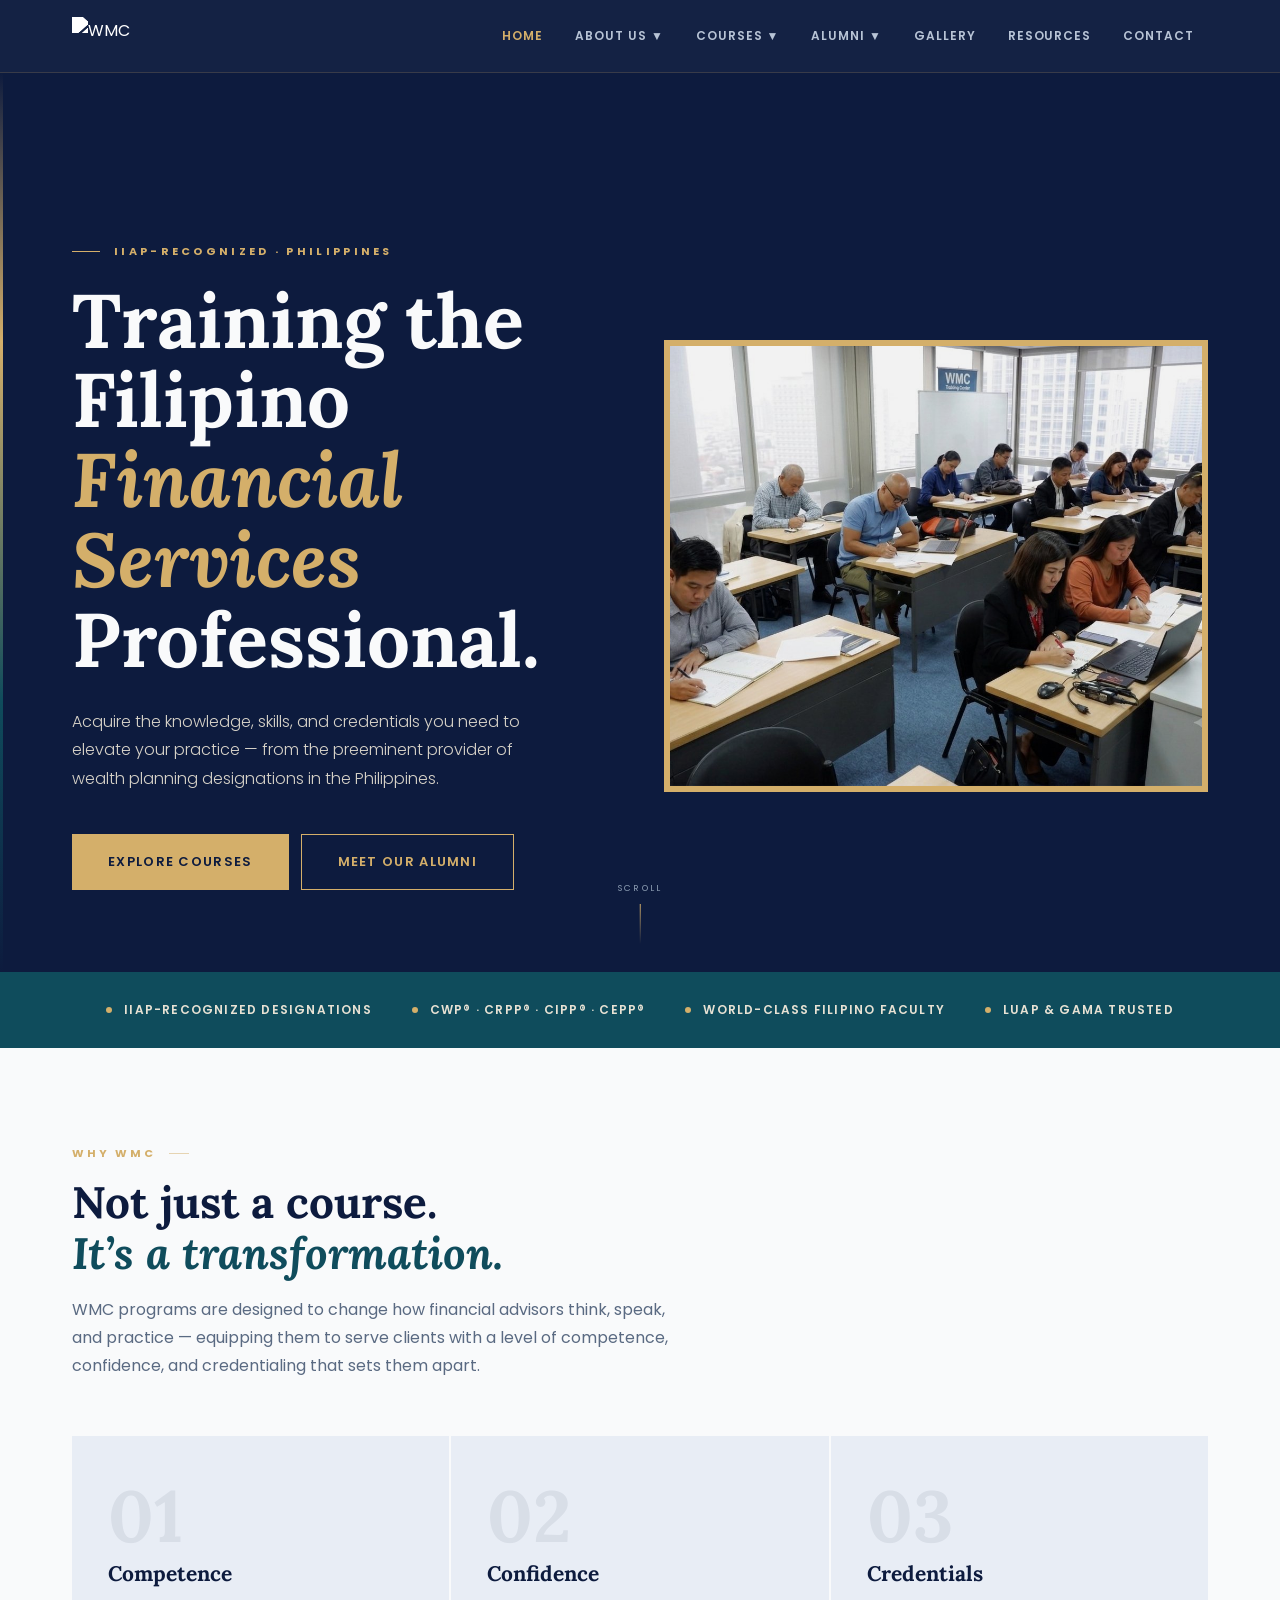
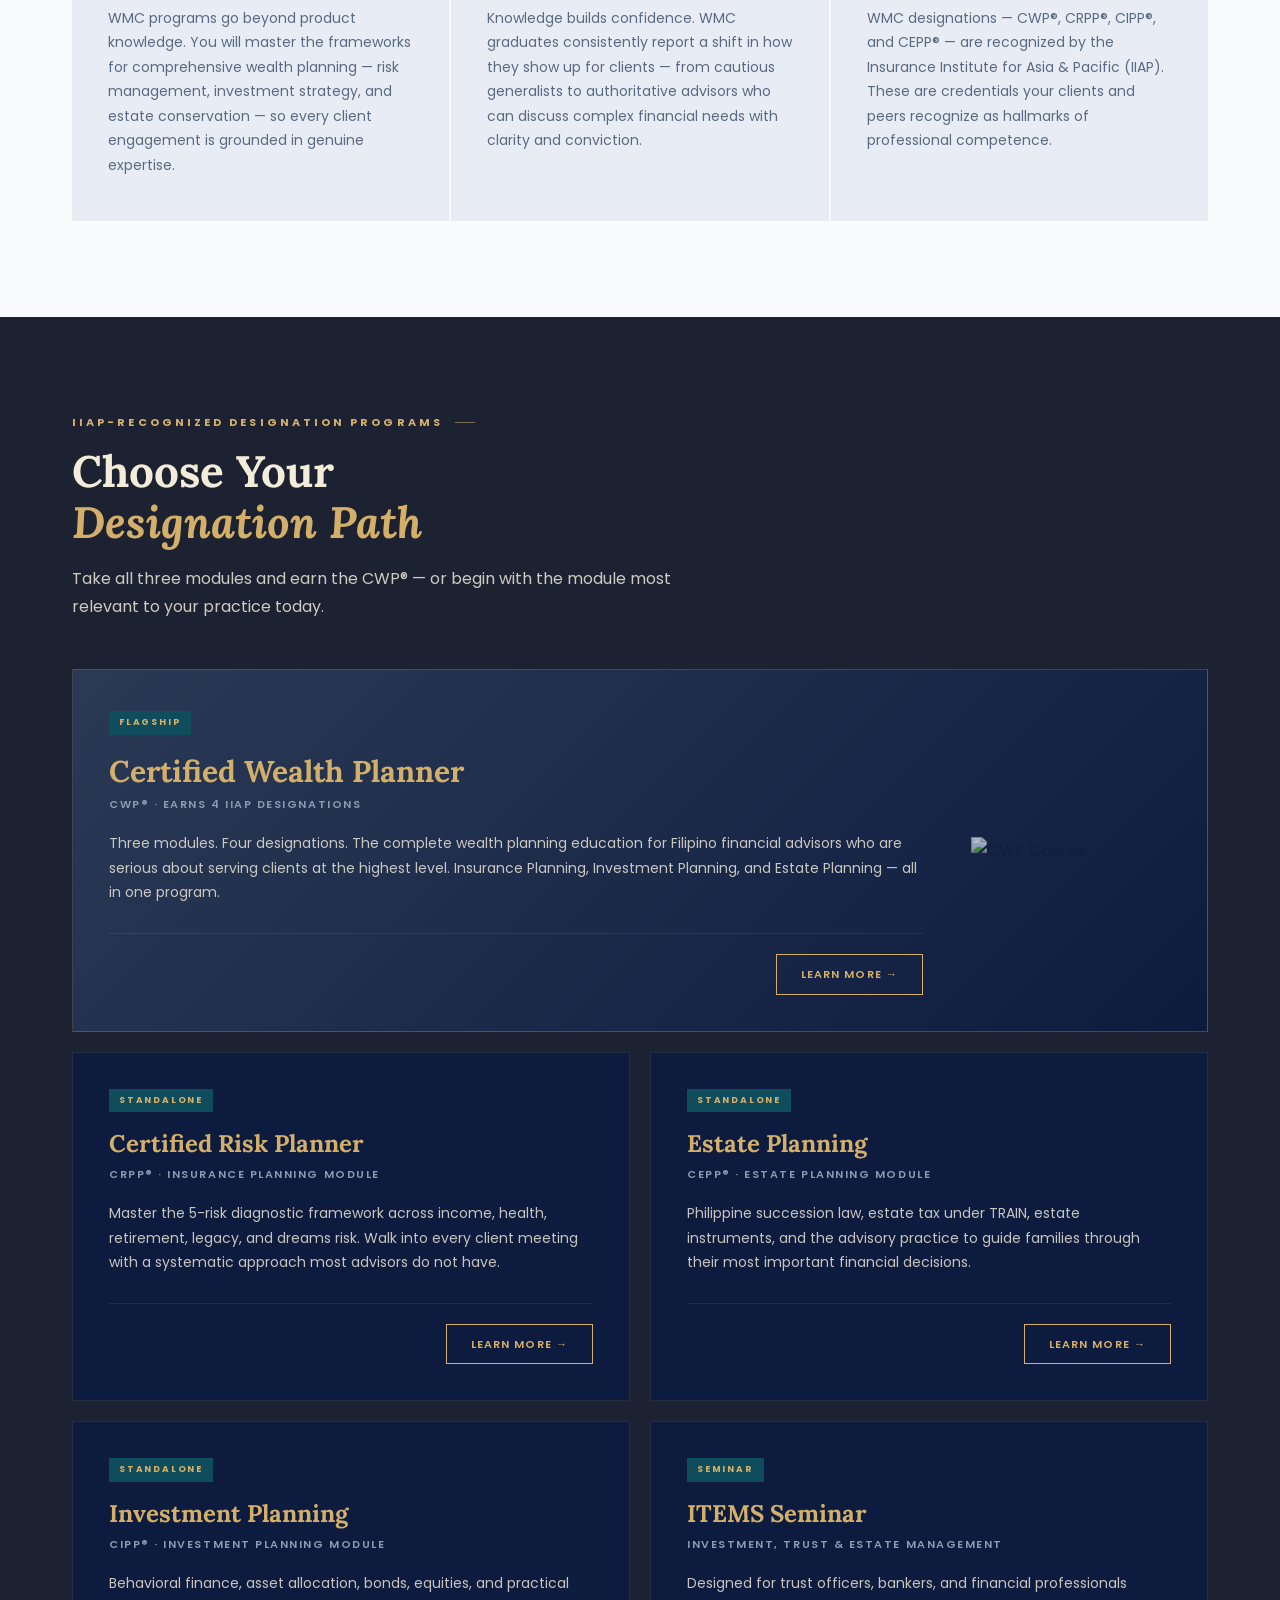
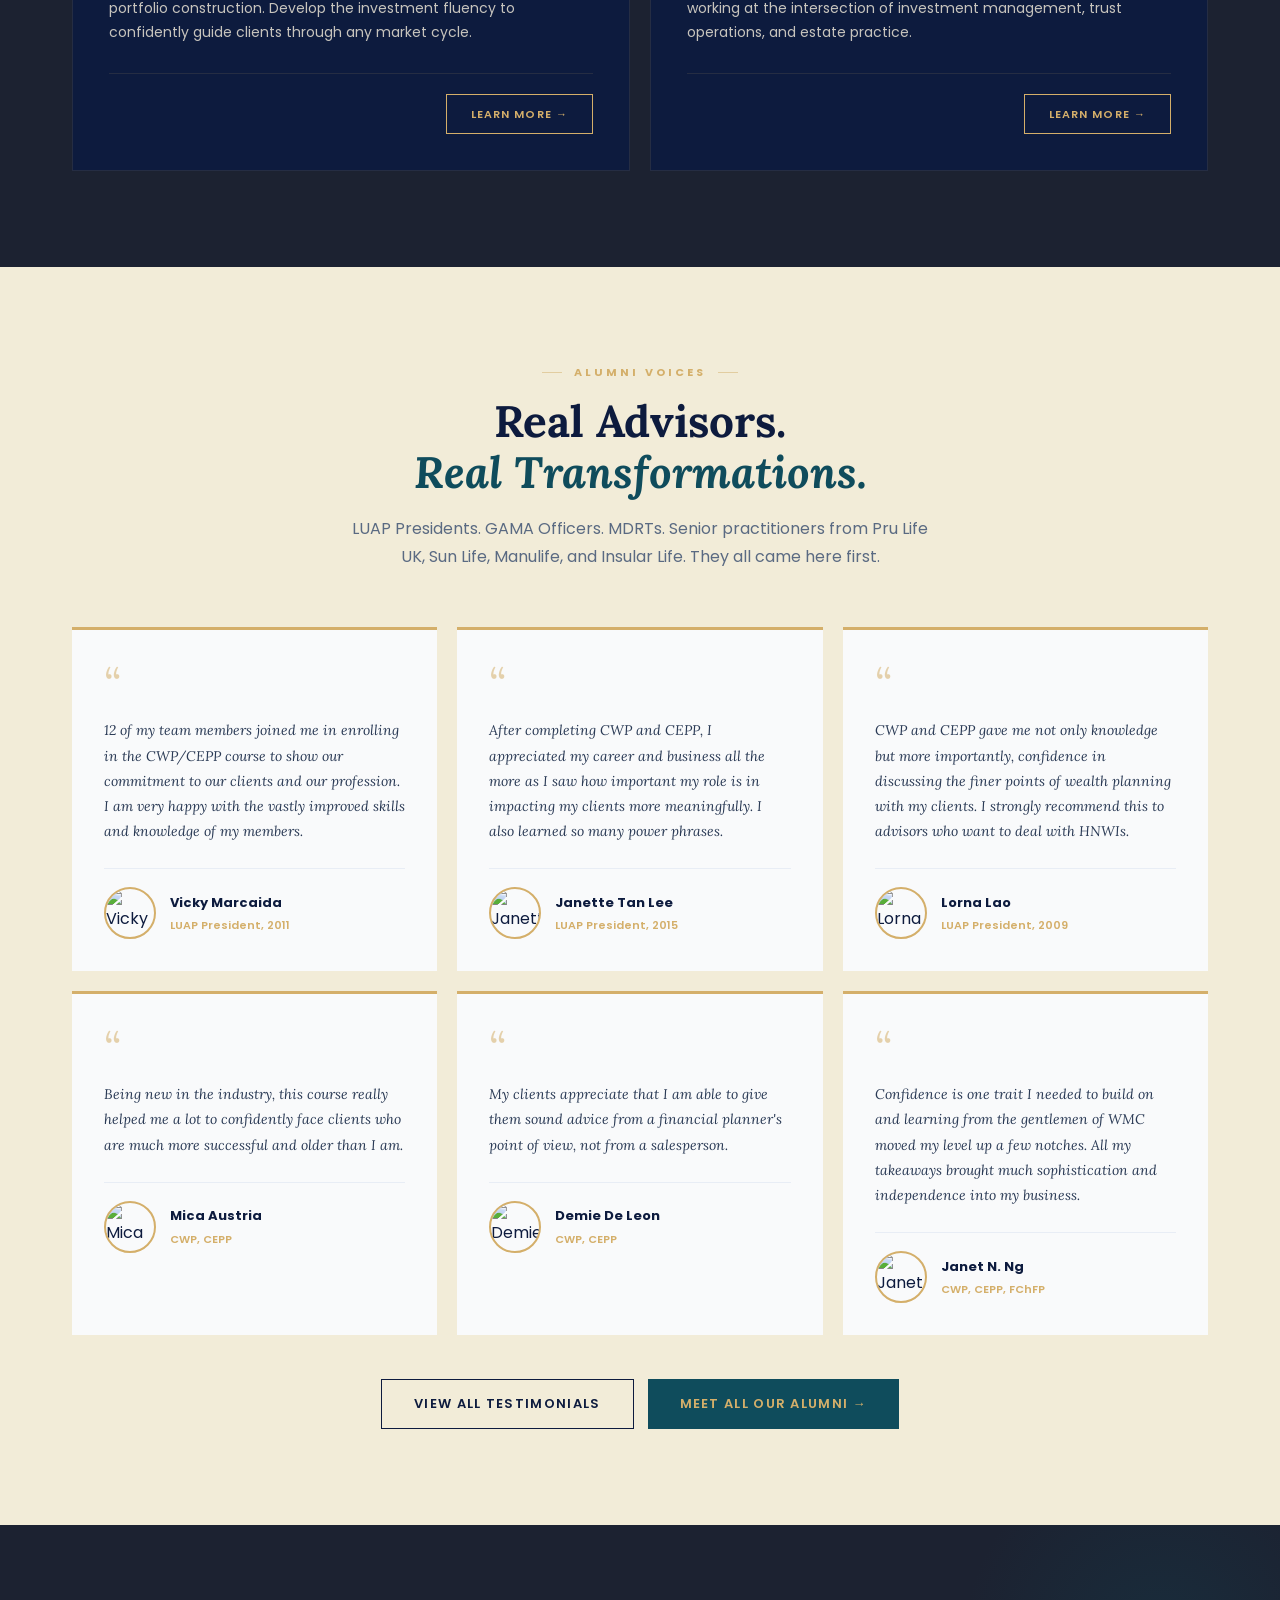
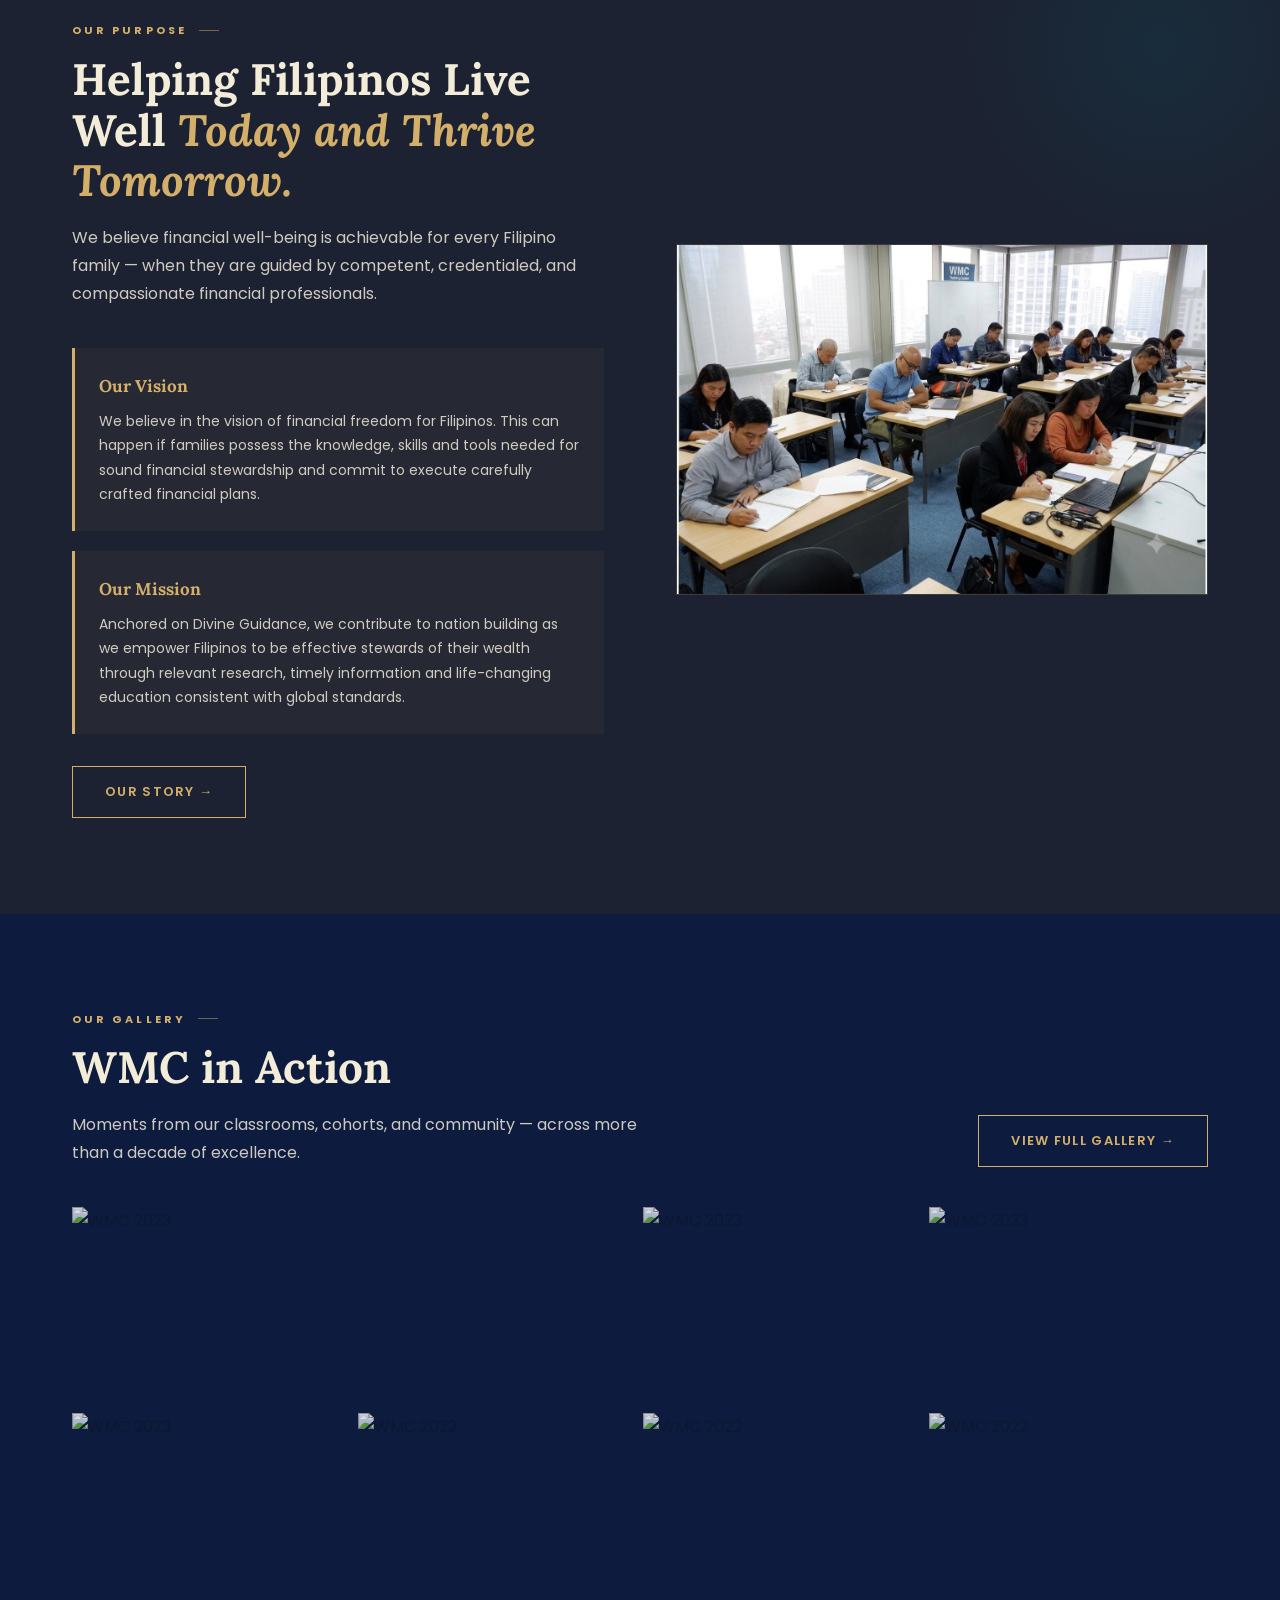
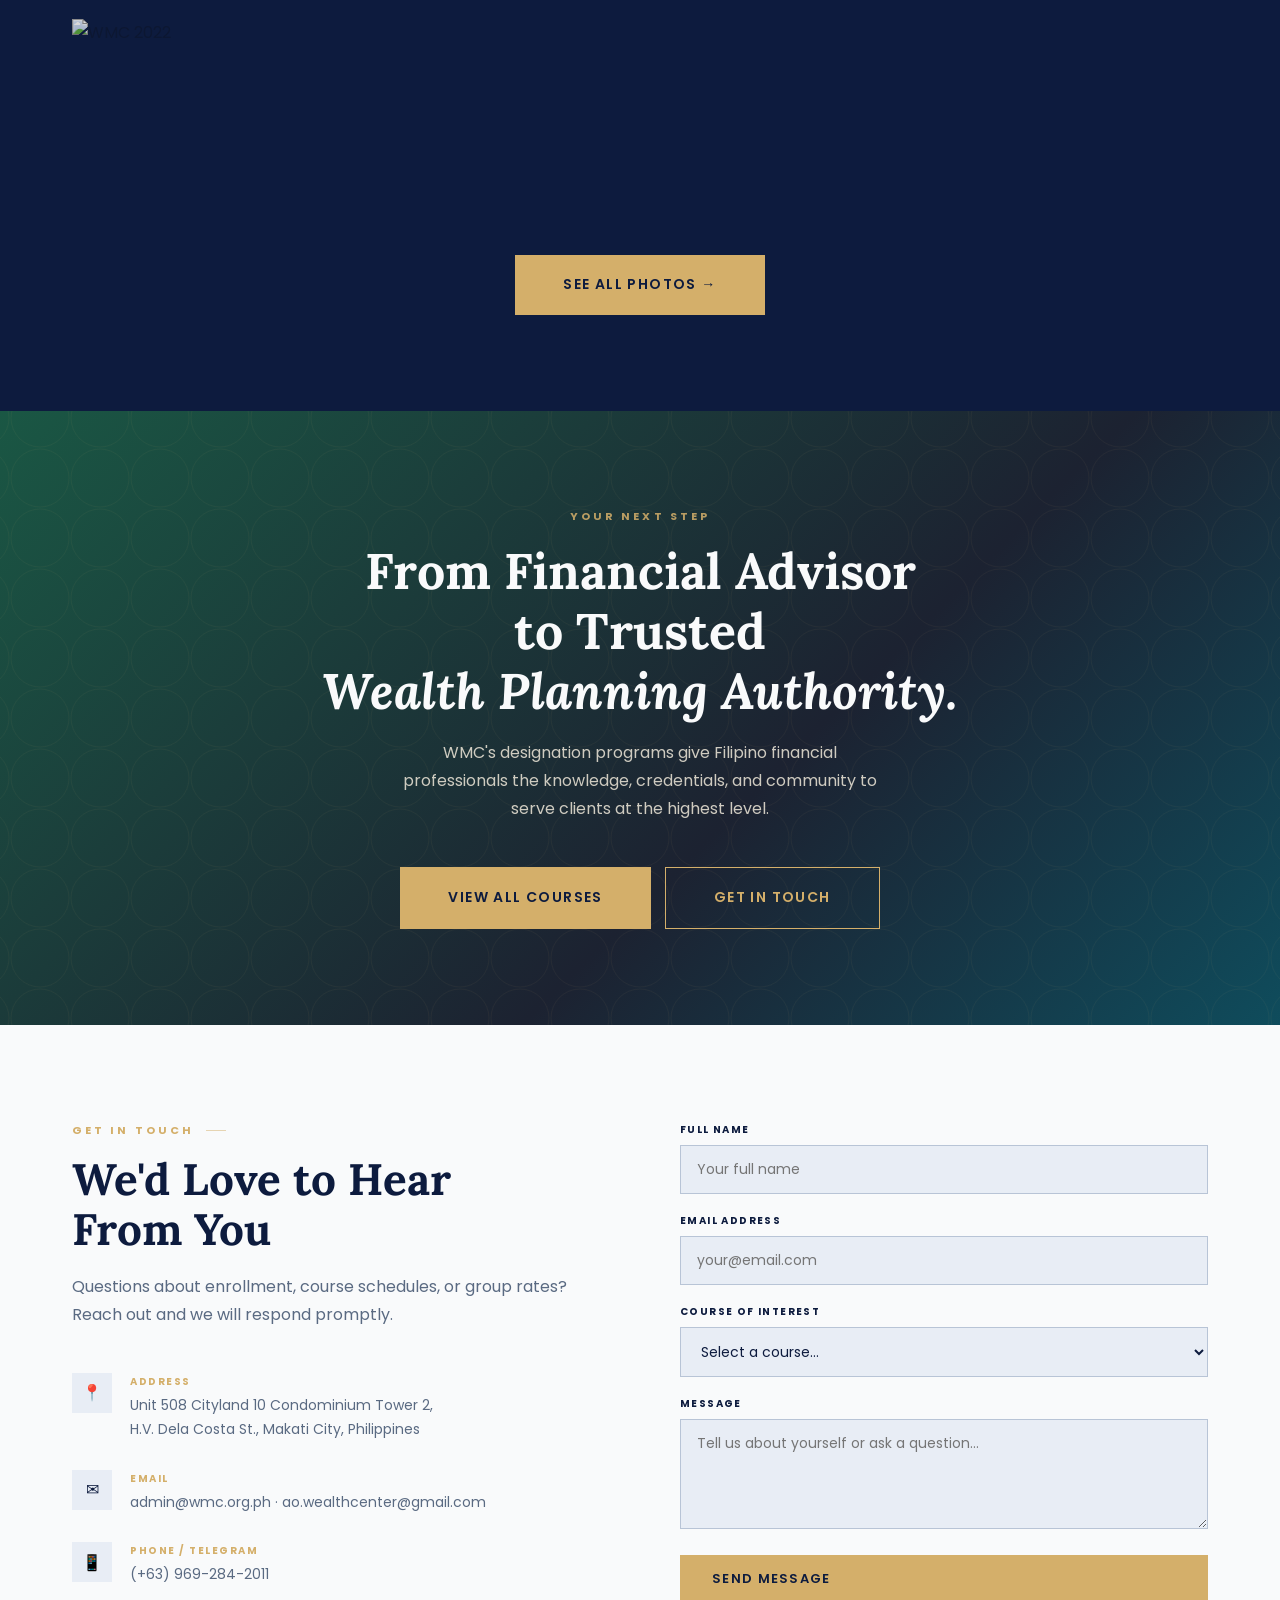
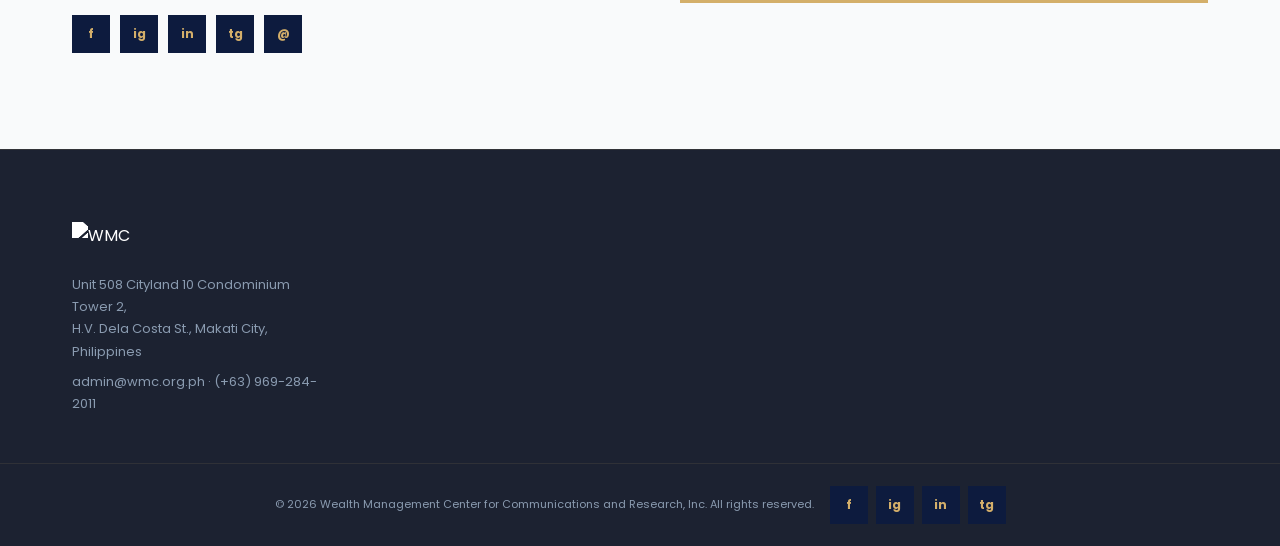
==== index.html @ 45b266d3 "Initial WMC website" ====
<!DOCTYPE html>
<html lang="en">
<head>
  <meta charset="UTF-8">
  <meta name="viewport" content="width=device-width, initial-scale=1.0">
  <meta name="description" content="Wealth Management Center — The Philippines' preeminent provider of training and designation courses for Filipino financial services professionals. IIAP-recognized CWP, CRPP, CEPP, CIPP.">
  <title>Home &middot; Wealth Management Center</title>
  <link rel="stylesheet" href="css/style.css">
</head>
<body>

<nav class="nav" id="nav">
  <div class="nav__inner">
    <a href="index.html" class="nav__logo">
      <img src="https://wmc.org.ph/wp-content/uploads/2022/10/WMC_logohorizontal_blue-1-194x75.png" alt="WMC" style="filter:brightness(0) invert(1);">
    </a>
    <ul class="nav__menu" id="nav-menu">
      <li class="nav__item"><a href="index.html" class="nav__link active">Home</a></li>
      <li class="nav__item"><a href="about.html" class="nav__link">About Us &#9660;</a>
        <div class="nav__dropdown">
          <a href="about.html">About WMC</a>
          <a href="founder.html">Message from the Founder</a>
          <a href="board.html">Board of Directors</a>
          <a href="partner.html">Our Industry Partner</a>
        </div>
      </li>
      <li class="nav__item"><a href="courses.html" class="nav__link">Courses &#9660;</a>
        <div class="nav__dropdown">
          <a href="cwp.html">Certified Wealth Planner (CWP)</a>
          <a href="cepp.html">Estate Planning (CEPP)</a>
          <a href="items.html">ITEMS Seminar</a>
        </div>
      </li>
      <li class="nav__item"><a href="alumni.html" class="nav__link">Alumni &#9660;</a>
        <div class="nav__dropdown">
          <a href="alumni.html">Alumni Testimonials</a>
          <a href="alumni-list.html">Alumni List</a>
        </div>
      </li>
      <li class="nav__item"><a href="gallery.html" class="nav__link">Gallery</a></li>
      <li class="nav__item"><a href="resources.html" class="nav__link">Resources</a></li>
      <li class="nav__item"><a href="contact.html" class="nav__link">Contact</a></li>
    </ul>
    <button class="nav__toggle" id="nav-toggle"><span></span><span></span><span></span></button>
  </div>
</nav>

<div class="page-content">

<!-- ══ HERO ══ -->
<section style="background:var(--navy); min-height:100vh; display:flex; flex-direction:column; justify-content:center; position:relative; overflow:hidden; padding-top:72px;">

  <!-- Left accent line -->
  <div class="hero__accent-line"></div>

  <!-- Main content row -->
  <div class="container" style="position:relative; z-index:2; width:100%;">
    <div style="display:grid; grid-template-columns:1fr 1fr; gap:48px; align-items:center; padding:64px 0 48px;">

      <!-- LEFT: Text -->
      <div>
        <div class="hero__eyebrow" style="margin-bottom:20px;">IIAP-Recognized &middot; Philippines</div>

        <h1 style="font-family:var(--font-display); font-size:clamp(48px,6vw,76px); font-weight:700; line-height:1.05; color:var(--white); margin-bottom:28px;">
          Training the Filipino<br>
          <em style="font-style:italic; color:var(--champagne);">Financial<br>Services</em><br>
          Professional.
        </h1>

        <p style="font-family:var(--font-body); font-size:16px; font-weight:300; color:var(--linen); max-width:460px; margin-bottom:40px; opacity:0.92; line-height:1.8;">
          Acquire the knowledge, skills, and credentials you need to elevate your practice &mdash; from the preeminent provider of wealth planning designations in the Philippines.
        </p>

        <div style="display:flex; gap:12px; flex-wrap:wrap;">
          <a href="courses.html" class="btn btn--primary" style="padding:16px 36px; font-size:13px; min-width:200px; justify-content:center;">Explore Courses</a>
          <a href="alumni.html" class="btn btn--outline" style="padding:16px 36px; font-size:13px; min-width:200px; justify-content:center;">Meet Our Alumni</a>
        </div>
      </div>

      <!-- RIGHT: Photo in gold frame -->
      <div style="position:relative;">

        <!-- Photo in full gold frame -->
        <div style="border:6px solid var(--champagne); line-height:0; display:block;">
          <img
            src="[data-uri]"
            alt="WMC Training Center — Filipino financial advisors in session"
            style="width:100%; height:440px; object-fit:cover; object-position:center 28%; display:block; filter:brightness(0.95);">
        </div>

      </div>
    </div>
  </div>

  <!-- Scroll -->
  <div class="hero__scroll"><span>Scroll</span><div class="hero__scroll-line"></div></div>

</section>

<!-- ══ TRUST BAND ══ -->
<div class="trust-band">
  <div class="container">
    <div class="trust-band__inner">
      <div class="trust-item"><div class="trust-item__dot"></div><div class="trust-item__text">IIAP-Recognized Designations</div></div>
      <div class="trust-item"><div class="trust-item__dot"></div><div class="trust-item__text">CWP&reg; &middot; CRPP&reg; &middot; CIPP&reg; &middot; CEPP&reg;</div></div>
      <div class="trust-item"><div class="trust-item__dot"></div><div class="trust-item__text">World-Class Filipino Faculty</div></div>
      <div class="trust-item"><div class="trust-item__dot"></div><div class="trust-item__text">LUAP &amp; GAMA Trusted</div></div>
    </div>
  </div>
</div>

<!-- ══ WHY WMC PILLARS ══ -->
<section class="pillars">
  <div class="container">
    <div style="max-width:680px; margin-bottom:8px;">
      <div class="section-eyebrow">Why WMC</div>
      <h2 class="section-title">Not just a course.<br><em style="font-style:italic; color:var(--deep-teal);">It&rsquo;s a transformation.</em></h2>
      <p class="section-sub">WMC programs are designed to change how financial advisors think, speak, and practice &mdash; equipping them to serve clients with a level of competence, confidence, and credentialing that sets them apart.</p>
    </div>
    <div class="pillars__grid">
      <div class="pillar fade-up">
        <div class="pillar__num">01</div>
        <h3 class="pillar__title">Competence</h3>
        <p class="pillar__text">WMC programs go beyond product knowledge. You will master the frameworks for comprehensive wealth planning &mdash; risk management, investment strategy, and estate conservation &mdash; so every client engagement is grounded in genuine expertise.</p>
      </div>
      <div class="pillar fade-up">
        <div class="pillar__num">02</div>
        <h3 class="pillar__title">Confidence</h3>
        <p class="pillar__text">Knowledge builds confidence. WMC graduates consistently report a shift in how they show up for clients &mdash; from cautious generalists to authoritative advisors who can discuss complex financial needs with clarity and conviction.</p>
      </div>
      <div class="pillar fade-up">
        <div class="pillar__num">03</div>
        <h3 class="pillar__title">Credentials</h3>
        <p class="pillar__text">WMC designations &mdash; CWP&reg;, CRPP&reg;, CIPP&reg;, and CEPP&reg; &mdash; are recognized by the Insurance Institute for Asia &amp; Pacific (IIAP). These are credentials your clients and peers recognize as hallmarks of professional competence.</p>
      </div>
    </div>
  </div>
</section>

<!-- ══ COURSES ══ -->
<section class="courses" id="courses">
  <div class="container">
    <div class="section-eyebrow">IIAP-Recognized Designation Programs</div>
    <h2 class="section-title section-title--ivory">Choose Your<br><em style="font-style:italic; color:var(--champagne);">Designation Path</em></h2>
    <p class="section-sub section-sub--light" style="margin-bottom:0;">Take all three modules and earn the CWP&reg; &mdash; or begin with the module most relevant to your practice today.</p>
    <div class="courses__grid">

      <!-- CWP FEATURED -->
      <div class="course-card course-card--featured fade-up">
        <div class="course-card__body">
          <div class="course-card__badge">Flagship</div>
          <h3 class="course-card__title">Certified Wealth Planner</h3>
          <p class="course-card__designation">CWP&reg; &middot; Earns 4 IIAP Designations</p>
          <p class="course-card__desc">Three modules. Four designations. The complete wealth planning education for Filipino financial advisors who are serious about serving clients at the highest level. Insurance Planning, Investment Planning, and Estate Planning &mdash; all in one program.</p>
          <div class="course-card__footer">
            <div></div>
            <a href="cwp.html" class="btn btn--outline btn--sm">Learn More &rarr;</a>
          </div>
        </div>
        <div class="course-card__image">
          <img src="https://i0.wp.com/wmc.org.ph/wp-content/uploads/2022/10/Brochure-covers-3.png?fit=2828%2C4000&ssl=1" alt="CWP Course">
        </div>
      </div>

      <!-- CRPP -->
      <div class="course-card fade-up">
        <div class="course-card__badge">Standalone</div>
        <h3 class="course-card__title">Certified Risk Planner</h3>
        <p class="course-card__designation">CRPP&reg; &middot; Insurance Planning Module</p>
        <p class="course-card__desc">Master the 5-risk diagnostic framework across income, health, retirement, legacy, and dreams risk. Walk into every client meeting with a systematic approach most advisors do not have.</p>
        <div class="course-card__footer">
          <div></div>
          <a href="crpp.html" class="btn btn--outline btn--sm">Learn More &rarr;</a>
        </div>
      </div>

      <!-- CEPP -->
      <div class="course-card fade-up">
        <div class="course-card__badge">Standalone</div>
        <h3 class="course-card__title">Estate Planning</h3>
        <p class="course-card__designation">CEPP&reg; &middot; Estate Planning Module</p>
        <p class="course-card__desc">Philippine succession law, estate tax under TRAIN, estate instruments, and the advisory practice to guide families through their most important financial decisions.</p>
        <div class="course-card__footer">
          <div></div>
          <a href="cepp.html" class="btn btn--outline btn--sm">Learn More &rarr;</a>
        </div>
      </div>

      <!-- CIPP -->
      <div class="course-card fade-up">
        <div class="course-card__badge">Standalone</div>
        <h3 class="course-card__title">Investment Planning</h3>
        <p class="course-card__designation">CIPP&reg; &middot; Investment Planning Module</p>
        <p class="course-card__desc">Behavioral finance, asset allocation, bonds, equities, and practical portfolio construction. Develop the investment fluency to confidently guide clients through any market cycle.</p>
        <div class="course-card__footer">
          <div></div>
          <a href="cipp.html" class="btn btn--outline btn--sm">Learn More &rarr;</a>
        </div>
      </div>

      <!-- ITEMS -->
      <div class="course-card fade-up">
        <div class="course-card__badge">Seminar</div>
        <h3 class="course-card__title">ITEMS Seminar</h3>
        <p class="course-card__designation">Investment, Trust &amp; Estate Management</p>
        <p class="course-card__desc">Designed for trust officers, bankers, and financial professionals working at the intersection of investment management, trust operations, and estate practice.</p>
        <div class="course-card__footer">
          <div></div>
          <a href="items.html" class="btn btn--outline btn--sm">Learn More &rarr;</a>
        </div>
      </div>

    </div>
  </div>
</section>

<!-- ══ TESTIMONIALS ══ -->
<section class="testimonials" id="testimonials">
  <div class="container">
    <div style="text-align:center; margin-bottom:56px;">
      <div class="section-eyebrow section-eyebrow--center">Alumni Voices</div>
      <h2 class="section-title" style="text-align:center;">Real Advisors.<br><em style="font-style:italic; color:var(--deep-teal);">Real Transformations.</em></h2>
      <p class="section-sub section-sub--center">LUAP Presidents. GAMA Officers. MDRTs. Senior practitioners from Pru Life UK, Sun Life, Manulife, and Insular Life. They all came here first.</p>
    </div>
    <div class="testimonials__grid" id="testimonials-grid">
      <div class="tcard fade-up"><div class="tcard__q">&ldquo;</div><p class="tcard__text">12 of my team members joined me in enrolling in the CWP/CEPP course to show our commitment to our clients and our profession. I am very happy with the vastly improved skills and knowledge of my members.</p><div class="tcard__author"><img src="https://i0.wp.com/wmc.org.ph/wp-content/uploads/2022/12/1516801088756.jpg?fit=300%2C300&ssl=1" alt="Vicky Marcaida" class="tcard__avatar"><div><div class="tcard__name">Vicky Marcaida</div><div class="tcard__role">LUAP President, 2011</div></div></div></div>
      <div class="tcard fade-up"><div class="tcard__q">&ldquo;</div><p class="tcard__text">After completing CWP and CEPP, I appreciated my career and business all the more as I saw how important my role is in impacting my clients more meaningfully. I also learned so many power phrases.</p><div class="tcard__author"><img src="https://i0.wp.com/wmc.org.ph/wp-content/uploads/2022/12/Janette-Tan-175.png?fit=175%2C175&ssl=1" alt="Janette Tan Lee" class="tcard__avatar"><div><div class="tcard__name">Janette Tan Lee</div><div class="tcard__role">LUAP President, 2015</div></div></div></div>
      <div class="tcard fade-up"><div class="tcard__q">&ldquo;</div><p class="tcard__text">CWP and CEPP gave me not only knowledge but more importantly, confidence in discussing the finer points of wealth planning with my clients. I strongly recommend this to advisors who want to deal with HNWIs.</p><div class="tcard__author"><img src="https://i0.wp.com/wmc.org.ph/wp-content/uploads/2022/12/1594033809381.jpg?fit=200%2C200&ssl=1" alt="Lorna Lao" class="tcard__avatar"><div><div class="tcard__name">Lorna Lao</div><div class="tcard__role">LUAP President, 2009</div></div></div></div>
      <div class="tcard fade-up"><div class="tcard__q">&ldquo;</div><p class="tcard__text">Being new in the industry, this course really helped me a lot to confidently face clients who are much more successful and older than I am.</p><div class="tcard__author"><img src="https://i0.wp.com/wmc.org.ph/wp-content/uploads/2022/11/viber_image_2022-11-18_10-04-18-8571.jpg?fit=261%2C261&ssl=1" alt="Mica Austria" class="tcard__avatar"><div><div class="tcard__name">Mica Austria</div><div class="tcard__role">CWP, CEPP</div></div></div></div>
      <div class="tcard fade-up"><div class="tcard__q">&ldquo;</div><p class="tcard__text">My clients appreciate that I am able to give them sound advice from a financial planner&apos;s point of view, not from a salesperson.</p><div class="tcard__author"><img src="https://i0.wp.com/wmc.org.ph/wp-content/uploads/2022/11/viber_image_2022-11-18_10-04-18-8572.jpg?fit=299%2C299&ssl=1" alt="Demie De Leon" class="tcard__avatar"><div><div class="tcard__name">Demie De Leon</div><div class="tcard__role">CWP, CEPP</div></div></div></div>
      <div class="tcard fade-up"><div class="tcard__q">&ldquo;</div><p class="tcard__text">Confidence is one trait I needed to build on and learning from the gentlemen of WMC moved my level up a few notches. All my takeaways brought much sophistication and independence into my business.</p><div class="tcard__author"><img src="https://i0.wp.com/wmc.org.ph/wp-content/uploads/2022/12/1638677001194.jpg?fit=291%2C291&ssl=1" alt="Janet N. Ng" class="tcard__avatar"><div><div class="tcard__name">Janet N. Ng</div><div class="tcard__role">CWP, CEPP, FChFP</div></div></div></div>
      <!-- Hidden extras -->
      <div class="tcard hidden"><div class="tcard__q">&ldquo;</div><p class="tcard__text">I now have more courage and competence in addressing the specific needs of my estate planning and business insurance clients. CWP can help us reach our goal of another CWP &mdash; a Completely Wealthy Philippines!</p><div class="tcard__author"><img src="https://i0.wp.com/wmc.org.ph/wp-content/uploads/2022/12/1521443850919.jpg?fit=500%2C500&ssl=1" alt="Emman Paras" class="tcard__avatar"><div><div class="tcard__name">Emman Paras</div><div class="tcard__role">LUAP President, 2016</div></div></div></div>
      <div class="tcard hidden"><div class="tcard__q">&ldquo;</div><p class="tcard__text">Attendance at CWP and CEPP enabled me to attract High Net Worth Clients to start estate planning programs for them. Continuing education is a value I have adhered to in my 35 years in the business.</p><div class="tcard__author"><img src="https://i0.wp.com/wmc.org.ph/wp-content/uploads/2022/12/1627620370801.jpg?fit=800%2C800&ssl=1" alt="Marilou Romero" class="tcard__avatar"><div><div class="tcard__name">Marilou Romero</div><div class="tcard__role">LUAP President, 1991 &middot; GAMA President, 2010</div></div></div></div>
      <div class="tcard hidden"><div class="tcard__q">&ldquo;</div><p class="tcard__text">I learned a lot from CWP modules. The facilitators are highly rated. They added more value to the products and the business itself.</p><div class="tcard__author"><img src="https://i0.wp.com/wmc.org.ph/wp-content/uploads/2022/12/1575087313421.jpg?fit=200%2C200&ssl=1" alt="Jojo Geronimo" class="tcard__avatar"><div><div class="tcard__name">Jojo Geronimo</div><div class="tcard__role">GAMA President, 2016</div></div></div></div>
      <div class="tcard hidden"><div class="tcard__q">&ldquo;</div><p class="tcard__text">I felt that the CWP course is the best training and skills development out there for us financial advisors. With providing my clients with the best possible solutions as my top priority, I knew I needed to further enhance my knowledge.</p><div class="tcard__author"><img src="https://i0.wp.com/wmc.org.ph/wp-content/uploads/2022/12/Willison-Yu-1-e1598399892387-500x500-1.jpg?fit=500%2C500&ssl=1" alt="Willison Yu" class="tcard__avatar"><div><div class="tcard__name">Willison Yu</div><div class="tcard__role">CWP, CEPP &middot; Pru Life UK</div></div></div></div>
      <div class="tcard hidden"><div class="tcard__q">&ldquo;</div><p class="tcard__text">Taking the CWP course is a commitment to professionalism &mdash; acquiring knowledge from the industry&apos;s top practitioners and developing confidence and competence in my financial advisory profession.</p><div class="tcard__author"><img src="https://i0.wp.com/wmc.org.ph/wp-content/uploads/2022/12/photo_6129835650963323182_y.jpg?fit=1280%2C1280&ssl=1" alt="Rachelle Silva" class="tcard__avatar"><div><div class="tcard__name">Rachelle Silva</div><div class="tcard__role">CWP, CEPP &middot; Sun Life</div></div></div></div>
      <div class="tcard hidden"><div class="tcard__q">&ldquo;</div><p class="tcard__text">Taking up CWP equipped me to make more meaningful conversations and relationships with my clients. I am so glad I took this early on in this profession.</p><div class="tcard__author"><img src="https://i0.wp.com/wmc.org.ph/wp-content/uploads/2022/11/Venn.jpg?fit=338%2C338&ssl=1" alt="Venn Cacal" class="tcard__avatar"><div><div class="tcard__name">Venn Cacal</div><div class="tcard__role">CWP, CEPP</div></div></div></div>
    </div>
    <div class="testimonials__more">
      <button id="show-more-testimonials" class="btn btn--ghost">View All Testimonials</button>
      <a href="alumni.html" class="btn btn--teal">Meet All Our Alumni &rarr;</a>
    </div>
  </div>
</section>

<!-- ══ MISSION ══ -->
<section class="mission">
  <div class="container">
    <div class="mission__grid">
      <div>
        <div class="section-eyebrow">Our Purpose</div>
        <h2 class="section-title section-title--ivory">Helping Filipinos Live Well <em style="font-style:italic; color:var(--champagne);">Today and Thrive Tomorrow.</em></h2>
        <p class="section-sub section-sub--light" style="margin-bottom:40px;">We believe financial well-being is achievable for every Filipino family &mdash; when they are guided by competent, credentialed, and compassionate financial professionals.</p>
        <div class="mission__card">
          <h4 class="mission__card-title">Our Vision</h4>
          <p class="mission__card-text">We believe in the vision of financial freedom for Filipinos. This can happen if families possess the knowledge, skills and tools needed for sound financial stewardship and commit to execute carefully crafted financial plans.</p>
        </div>
        <div class="mission__card">
          <h4 class="mission__card-title">Our Mission</h4>
          <p class="mission__card-text">Anchored on Divine Guidance, we contribute to nation building as we empower Filipinos to be effective stewards of their wealth through relevant research, timely information and life-changing education consistent with global standards.</p>
        </div>
        <div style="margin-top:32px;">
          <a href="about.html" class="btn btn--outline">Our Story &rarr;</a>
        </div>
      </div>
      <div class="mission__image-wrap">
        <img src="WMC5.png" alt="WMC Training Room" class="mission__image">
        <div class="mission__image-deco"></div>
      </div>
    </div>
  </div>
</section>


<!-- ══ GALLERY PREVIEW ══ -->
<section style="padding:96px 0; background:var(--navy);">
  <div class="container">
    <div style="display:flex; align-items:flex-end; justify-content:space-between; flex-wrap:wrap; gap:24px; margin-bottom:40px;">
      <div>
        <div class="section-eyebrow">Our Gallery</div>
        <h2 class="section-title section-title--ivory">WMC in Action</h2>
        <p class="section-sub section-sub--light">Moments from our classrooms, cohorts, and community &mdash; across more than a decade of excellence.</p>
      </div>
      <a href="gallery.html" class="btn btn--outline" style="flex-shrink:0;">View Full Gallery &rarr;</a>
    </div>
    <div class="gallery__grid" style="grid-auto-rows:200px;">
      
      <div class="gallery__item gallery__item--wide">
        <img src="https://lh3.googleusercontent.com/pw/AP1GczMopXIqR83J7vqE0drD59wMU_UC02nTCjAty1Hdq4aJ7GdNW-q3XXzkQ2FY-rZuHUws1RfK-YPLjKG-uS0BEIbvtbrgBcMzmhI-YjuE9Ol9GB_JrSs" alt="WMC 2023" loading="lazy">
      </div>
      <div class="gallery__item">
        <img src="https://lh3.googleusercontent.com/pw/AP1GczP75UT9xmuK7-L4NvNpflEv1ukTdEHLPMOMBfVOV67UNSTSHs1DwCzGIC1RE-Dsiznp6SK5Avg0nu2Q9FqVfKz_9_p1e8A-lMkOfdvVAMkFbu_pJks" alt="WMC 2023" loading="lazy">
      </div>
      <div class="gallery__item">
        <img src="https://lh3.googleusercontent.com/pw/AP1GczN-4p7wqf5seWvuYaWDltyjWlBXOJeAyIV8I52RYkqUJWWcuEW51kmoJZzSeD06mOiB_ov5sKjoFbMbzferaH93MJZqIhVdYe7xB_mDHoS6W1O6ecA" alt="WMC 2023" loading="lazy">
      </div>
      <div class="gallery__item">
        <img src="https://lh3.googleusercontent.com/pw/AP1GczM_Qgv03Q62BZBUeWRw-EtO8a2uuQmUptJwV5BDRz96vfFJboMfBFmzVQElPucFOqxAkRAyjqFALlSpBkU86Dwm733hdoNkNr5N-UzsqMXmuJgLiOQ" alt="WMC 2023" loading="lazy">
      </div>
      <div class="gallery__item">
        <img src="https://lh3.googleusercontent.com/pw/AP1GczNzkBCjdWHqpVIzGZeANLTNLYAsATdnwfyb9vN8lY3MksuyG11lk_NxKRYL4Tl5V_IIDyDPcjapixTI4rfSz0XLD55QZCoqvcLPIKOSCCrugQfnhn0" alt="WMC 2022" loading="lazy">
      </div>
      <div class="gallery__item">
        <img src="https://lh3.googleusercontent.com/pw/AP1GczM3-0zRoIDGah9InKv64B8XKBm7iCldH2shgluCqI8V3QBfPaNxoXrL5vp7DGxF4ADThVRgDlsQLWTcn9xNDkzx5H4-CG93P5CBcrHfEap5apYgbeA" alt="WMC 2022" loading="lazy">
      </div>
      <div class="gallery__item">
        <img src="https://lh3.googleusercontent.com/pw/AP1GczMd18IOI48w5d6I6Q504n5c_uUkOum3g8qmJMwC4phf97FI3v0sf8JTp0-DK81JtUQcv4Xm_fxj2EkLZ-_-ZaWqUJ1StANhZ5CcgFQPPIjUj5AYuFs" alt="WMC 2022" loading="lazy">
      </div>
      <div class="gallery__item">
        <img src="https://lh3.googleusercontent.com/pw/AP1GczNhW1v6eJlij0sKeL4H7Ba4FZQ3F_riatvV6qOuTPvt8VAuxf6igLnqTRYft6zccH31lQKx2tfTfTJdVADEtMXu6D-RMyukZraa8ajrMIsUCWVGJVw" alt="WMC 2022" loading="lazy">
      </div>
    </div>
    <div style="text-align:center; margin-top:36px;">
      <a href="gallery.html" class="btn btn--primary btn--lg">See All Photos &rarr;</a>
    </div>
  </div>
</section>

<!-- ══ CTA BAND ══ -->
<section class="cta-band">
  <div class="container" style="position:relative;z-index:1;">
    <p class="cta-band__eyebrow">Your Next Step</p>
    <h2 class="cta-band__title">From Financial Advisor<br>to Trusted<br><em style="font-style:italic;">Wealth Planning Authority.</em></h2>
    <p class="cta-band__sub">WMC&apos;s designation programs give Filipino financial professionals the knowledge, credentials, and community to serve clients at the highest level.</p>
    <div class="cta-band__actions">
      <a href="courses.html" class="btn btn--primary btn--lg">View All Courses</a>
      <a href="contact.html" class="btn btn--outline btn--lg">Get in Touch</a>
    </div>
  </div>
</section>

<!-- ══ CONTACT ══ -->
<section class="contact">
  <div class="container">
    <div class="contact__grid">
      <div>
        <div class="section-eyebrow">Get in Touch</div>
        <h2 class="section-title">We&apos;d Love to Hear<br>From You</h2>
        <p class="section-sub" style="margin-bottom:44px;">Questions about enrollment, course schedules, or group rates? Reach out and we will respond promptly.</p>
        <div class="contact__detail"><div class="contact__icon">&#128205;</div><div class="contact__detail-text"><h4>Address</h4><p>Unit 508 Cityland 10 Condominium Tower 2,<br>H.V. Dela Costa St., Makati City, Philippines</p></div></div>
        <div class="contact__detail"><div class="contact__icon">&#9993;</div><div class="contact__detail-text"><h4>Email</h4><p>admin@wmc.org.ph &middot; ao.wealthcenter@gmail.com</p></div></div>
        <div class="contact__detail"><div class="contact__icon">&#128241;</div><div class="contact__detail-text"><h4>Phone / Telegram</h4><p>(+63) 969-284-2011</p></div></div>
        <div class="social-row">
          <a href="https://www.facebook.com/WealthCenterOrg" target="_blank" class="social-link">f</a>
          <a href="https://instagram.com/wealthcenterorg" target="_blank" class="social-link">ig</a>
          <a href="https://www.linkedin.com/company/wealthcenterorg/" target="_blank" class="social-link">in</a>
          <a href="http://t.me/wealthmanagementcenter" target="_blank" class="social-link">tg</a>
          <a href="mailto:admin@wmc.org.ph" class="social-link">@</a>
        </div>
      </div>
      <div>
        <form id="contact-form">
          <div class="form-group"><label>Full Name</label><input type="text" name="name" placeholder="Your full name" required></div>
          <div class="form-group"><label>Email Address</label><input type="email" name="email" placeholder="your@email.com" required></div>
          <div class="form-group"><label>Course of Interest</label>
            <select name="interest">
              <option value="">Select a course&hellip;</option>
              <option>Certified Wealth Planner (CWP)</option>
              <option>Certified Risk Planner (CRPP&reg;)</option>
              <option>Estate Planning (CEPP)</option>
              <option>Investment Planning (CIPP)</option>
              <option>ITEMS Seminar</option>
              <option>General Inquiry</option>
            </select>
          </div>
          <div class="form-group"><label>Message</label><textarea name="message" placeholder="Tell us about yourself or ask a question&hellip;"></textarea></div>
          <button type="submit" class="btn btn--primary" style="width:100%;">Send Message</button>
        </form>
      </div>
    </div>
  </div>
</section>

</div><!-- end page-content -->

<footer class="footer">
  <div class="footer__main"><div class="container">
    <div style="max-width:380px;">
      <img src="https://wmc.org.ph/wp-content/uploads/2022/10/WMC_logohorizontal_blue-1-194x75.png" alt="WMC" class="footer__logo" style="filter:brightness(0) invert(1);">
      <p class="footer__desc" style="margin-top:16px;">Unit 508 Cityland 10 Condominium Tower 2,<br>H.V. Dela Costa St., Makati City, Philippines</p>
      <p class="footer__desc" style="margin-top:8px;">admin@wmc.org.ph &middot; (+63) 969-284-2011</p>
    </div>
  </div></div>
  <div class="footer__bottom"><div class="container" style="display:flex;justify-content:space-between;align-items:center;flex-wrap:wrap;gap:16px;">
    <p class="footer__copy">&copy; 2026 Wealth Management Center for Communications and Research, Inc. All rights reserved.</p>
    <div class="footer__social">
      <a href="https://www.facebook.com/WealthCenterOrg" target="_blank" class="social-link">f</a>
      <a href="https://instagram.com/wealthcenterorg" target="_blank" class="social-link">ig</a>
      <a href="https://www.linkedin.com/company/wealthcenterorg/" target="_blank" class="social-link">in</a>
      <a href="http://t.me/wealthmanagementcenter" target="_blank" class="social-link">tg</a>
    </div>
  </div></div>
</footer>
<script src="js/main.js"></script>
</body>
</html>
---- css/style.css ----
/* ============================================================
   WMC BRAND SYSTEM v3 — CSS
   Filipino Millennial FA Edition
   Lora (display) + Poppins (body)
   Color palette: New Professional Accents + existing brand
   ============================================================ */

@import url('https://fonts.googleapis.com/css2?family=Lora:ital,wght@0,400;0,500;0,600;0,700;1,400;1,600;1,700&family=Poppins:wght@300;400;500;600;700&display=swap');

/* ── CSS Variables ── */
:root {
  /* Core Navy + Gold */
  --navy:        #0D1B3E;
  --blue:        #1A3A6E;
  --bright:      #1E4FA8;
  --gold:        #C6A84B;
  --champagne:   #D4AF6A;
  --silver:      #B8C4D6;
  --white:       #F9FAFB;
  --light:       #E8EDF5;
  --steel:       #5A6A82;
  --dark-tone:   #2A3A55;
  --mid-blue:    #4A76C4;

  /* Deep Neutrals */
  --midnight:    #1C2231;
  --charcoal:    #2A2A35;
  --ivory:       #F2ECD8;
  --linen:       #E8E2D4;
  --muted:       #8A9BB0;

  /* Prestige */
  --cognac:      #7A3B1E;
  --burgundy:    #5C1A2E;

  /* Professional Accents (new palette from screenshot) */
  --deep-teal:   #0F4C5C;
  --forest:      #1A5744;
  --denim:       #2E5A8A;
  --powder:      #C8D8EA;
  --sage:        #D6E8DC;
  --muted-rose:  #C4A0A8;

  /* Typography */
  --font-display: 'Lora', Georgia, serif;
  --font-body:    'Poppins', Arial, sans-serif;

  /* Layout */
  --container:   1200px;
  --radius:      4px;
  --ease:        cubic-bezier(0.25, 0.46, 0.45, 0.94);
}

/* ── Reset ── */
*, *::before, *::after { box-sizing: border-box; margin: 0; padding: 0; }
html { scroll-behavior: smooth; }
body { font-family: var(--font-body); background: var(--white); color: var(--navy); line-height: 1.7; overflow-x: hidden; }
img { max-width: 100%; height: auto; display: block; }
a { text-decoration: none; color: inherit; }
ul { list-style: none; }

.container { max-width: var(--container); margin: 0 auto; padding: 0 32px; }

/* ── NAV ── */
.nav {
  position: fixed; top: 0; left: 0; right: 0; z-index: 1000;
  background: rgba(13,27,62,0.97);
  backdrop-filter: blur(12px);
  border-bottom: 1px solid rgba(212,175,106,0.2);
  transition: all 0.3s var(--ease);
}
.nav.scrolled { box-shadow: 0 4px 32px rgba(0,0,0,0.35); }
.nav__inner { display: flex; align-items: center; justify-content: space-between; height: 72px; max-width: var(--container); margin: 0 auto; padding: 0 32px; }
.nav__logo img { height: 38px; width: auto; }
.nav__menu { display: flex; align-items: center; gap: 4px; }
.nav__item { position: relative; }
.nav__link { display: block; padding: 8px 14px; font-family: var(--font-body); font-size: 12px; font-weight: 600; letter-spacing: 0.08em; text-transform: uppercase; color: var(--silver); transition: color 0.2s; }
.nav__link:hover, .nav__link.active { color: var(--champagne); }
.nav__dropdown { display: none; position: absolute; top: 100%; left: 0; min-width: 240px; background: var(--navy); border: 1px solid rgba(212,175,106,0.15); border-top: 2px solid var(--champagne); box-shadow: 0 16px 48px rgba(0,0,0,0.4); padding: 8px 0; }
.nav__item:hover .nav__dropdown { display: block; }
.nav__dropdown a { display: block; padding: 10px 20px; font-size: 13px; color: var(--silver); transition: all 0.2s; }
.nav__dropdown a:hover { color: var(--champagne); background: rgba(212,175,106,0.08); padding-left: 28px; }
.nav__toggle { display: none; flex-direction: column; gap: 5px; cursor: pointer; padding: 4px; background: none; border: none; }
.nav__toggle span { display: block; width: 24px; height: 2px; background: var(--champagne); transition: all 0.3s; }
.page-content { padding-top: 72px; }

/* ── BUTTONS ── */
.btn { display: inline-flex; align-items: center; gap: 8px; padding: 14px 32px; font-family: var(--font-body); font-size: 13px; font-weight: 600; letter-spacing: 0.1em; text-transform: uppercase; cursor: pointer; transition: all 0.25s var(--ease); border: none; text-decoration: none; }
.btn--primary { background: var(--champagne); color: var(--navy); }
.btn--primary:hover { background: var(--gold); transform: translateY(-2px); box-shadow: 0 8px 24px rgba(212,175,106,0.4); }
.btn--outline { background: transparent; color: var(--champagne); border: 1px solid var(--champagne); }
.btn--outline:hover { background: var(--champagne); color: var(--navy); transform: translateY(-2px); }
.btn--ghost { background: transparent; color: var(--navy); border: 1px solid var(--navy); }
.btn--ghost:hover { background: var(--navy); color: var(--champagne); }
.btn--teal { background: var(--deep-teal); color: var(--champagne); }
.btn--teal:hover { background: #0a3540; transform: translateY(-2px); }
.btn--sm { padding: 10px 24px; font-size: 11px; }
.btn--lg { padding: 18px 48px; font-size: 14px; }

/* ── SECTION HEADERS ── */
.section-eyebrow { font-family: var(--font-body); font-size: 11px; font-weight: 700; letter-spacing: 0.28em; text-transform: uppercase; color: var(--champagne); margin-bottom: 14px; display: flex; align-items: center; gap: 12px; }
.section-eyebrow--center { justify-content: center; }
.section-eyebrow::before, .section-eyebrow::after { content: ''; flex: 0 0 20px; height: 1px; background: var(--champagne); opacity: 0.5; }
.section-eyebrow:not(.section-eyebrow--center)::before { display: none; }
.section-title { font-family: var(--font-display); font-size: clamp(26px, 4vw, 44px); font-weight: 700; color: var(--navy); line-height: 1.15; margin-bottom: 18px; }
.section-title--light { color: var(--white); }
.section-title--ivory { color: var(--ivory); }
.section-title--champagne { color: var(--champagne); }
.section-sub { font-family: var(--font-body); font-size: 16px; color: var(--steel); max-width: 600px; line-height: 1.75; }
.section-sub--center { margin: 0 auto; text-align: center; }
.section-sub--light { color: var(--linen); opacity: 0.88; }

/* ── HERO ── */
.hero { position: relative; min-height: 100vh; display: flex; align-items: center; background: var(--navy); overflow: hidden; }
.hero__bg { position: absolute; inset: 0; background-image: url('WMC5.png'); background-size: cover; background-position: center 30%; opacity: 0.28; }
.hero__gradient { position: absolute; inset: 0; background: linear-gradient(120deg, rgba(13,27,62,0.96) 0%, rgba(13,27,62,0.75) 55%, rgba(15,76,92,0.35) 100%); }
.hero__accent-line { position: absolute; top: 0; left: 0; width: 3px; height: 100%; background: linear-gradient(180deg, transparent 0%, var(--champagne) 30%, var(--deep-teal) 70%, transparent 100%); }
.hero__content { position: relative; z-index: 2; max-width: 720px; }
.hero__eyebrow { font-family: var(--font-body); font-size: 11px; font-weight: 700; letter-spacing: 0.3em; text-transform: uppercase; color: var(--champagne); margin-bottom: 20px; display: flex; align-items: center; gap: 14px; }
.hero__eyebrow::before { content: ''; display: inline-block; width: 28px; height: 1px; background: var(--champagne); }
.hero__headline { font-family: var(--font-display); font-size: clamp(38px, 5.5vw, 68px); font-weight: 700; line-height: 1.1; color: var(--white); margin-bottom: 12px; }
.hero__headline em { font-style: italic; color: var(--champagne); }
.hero__sub { font-family: var(--font-body); font-size: 17px; font-weight: 300; color: var(--linen); max-width: 520px; margin-bottom: 40px; opacity: 0.92; line-height: 1.75; }
.hero__ctas { display: flex; gap: 14px; flex-wrap: wrap; margin-bottom: 56px; }
.hero__trust { display: flex; align-items: center; gap: 20px; padding-top: 32px; border-top: 1px solid rgba(212,175,106,0.2); }
.hero__trust-badge { text-align: center; }
.hero__trust-badge .num { font-family: var(--font-display); font-size: 26px; font-weight: 700; color: var(--champagne); }
.hero__trust-badge .lbl { font-size: 10px; font-weight: 600; letter-spacing: 0.15em; text-transform: uppercase; color: var(--muted); }
.hero__trust-sep { width: 1px; height: 40px; background: rgba(212,175,106,0.25); }
.hero__scroll { position: absolute; bottom: 28px; left: 50%; transform: translateX(-50%); display: flex; flex-direction: column; align-items: center; gap: 8px; z-index: 2; }
.hero__scroll span { font-size: 9px; letter-spacing: 0.25em; text-transform: uppercase; color: var(--muted); font-family: var(--font-body); }
.hero__scroll-line { width: 1px; height: 40px; background: linear-gradient(180deg, var(--champagne), transparent); animation: pulse 2s ease-in-out infinite; }
@keyframes pulse { 0%,100%{opacity:0.3} 50%{opacity:1} }

/* ── TRUST BAND (replaces plain IIAP strip) ── */
.trust-band { padding: 28px 0; background: var(--deep-teal); }
.trust-band__inner { display: flex; align-items: center; justify-content: center; gap: 40px; flex-wrap: wrap; }
.trust-item { display: flex; align-items: center; gap: 12px; }
.trust-item__dot { width: 6px; height: 6px; border-radius: 50%; background: var(--champagne); flex-shrink: 0; }
.trust-item__text { font-family: var(--font-body); font-size: 12px; font-weight: 600; letter-spacing: 0.1em; text-transform: uppercase; color: var(--linen); }

/* ── VALUE PILLARS ── */
.pillars { padding: 96px 0; background: var(--white); }
.pillars__grid { display: grid; grid-template-columns: repeat(3,1fr); gap: 2px; margin-top: 56px; }
.pillar { padding: 44px 36px; background: var(--light); position: relative; overflow: hidden; transition: all 0.35s var(--ease); cursor: default; }
.pillar::before { content: ''; position: absolute; top: 0; left: 0; width: 100%; height: 3px; background: linear-gradient(90deg, var(--champagne), var(--deep-teal)); transform: scaleX(0); transform-origin: left; transition: transform 0.4s var(--ease); }
.pillar:hover::before { transform: scaleX(1); }
.pillar:hover { background: var(--navy); }
.pillar:hover .pillar__num { color: rgba(212,175,106,0.12); }
.pillar:hover .pillar__title { color: var(--champagne); }
.pillar:hover .pillar__text { color: var(--linen); }
.pillar__num { font-family: var(--font-display); font-size: 72px; font-weight: 700; color: rgba(13,27,62,0.07); line-height: 1; margin-bottom: 4px; transition: color 0.3s; }
.pillar__title { font-family: var(--font-display); font-size: 21px; font-weight: 700; color: var(--navy); margin-bottom: 14px; transition: color 0.3s; }
.pillar__text { font-family: var(--font-body); font-size: 14px; color: var(--steel); line-height: 1.75; transition: color 0.3s; }

/* ── COURSES SECTION ── */
.courses { padding: 96px 0; background: var(--midnight); }
.courses__grid { display: grid; grid-template-columns: repeat(2,1fr); gap: 20px; margin-top: 48px; }
.course-card { background: var(--navy); border: 1px solid rgba(212,175,106,0.12); padding: 36px; position: relative; overflow: hidden; transition: all 0.3s var(--ease); display: flex; flex-direction: column; }
.course-card::after { content: ''; position: absolute; bottom: 0; left: 0; width: 100%; height: 3px; background: linear-gradient(90deg, var(--champagne), var(--deep-teal)); transform: scaleX(0); transform-origin: left; transition: transform 0.4s var(--ease); }
.course-card:hover { transform: translateY(-4px); border-color: rgba(212,175,106,0.35); }
.course-card:hover::after { transform: scaleX(1); }
.course-card__badge { display: inline-block; background: var(--deep-teal); color: var(--champagne); font-family: var(--font-body); font-size: 9px; font-weight: 700; letter-spacing: 0.2em; text-transform: uppercase; padding: 4px 10px; margin-bottom: 18px; align-self: flex-start; }
.course-card__title { font-family: var(--font-display); font-size: 24px; font-weight: 700; color: var(--champagne); margin-bottom: 6px; line-height: 1.2; }
.course-card__designation { font-family: var(--font-body); font-size: 11px; font-weight: 600; letter-spacing: 0.14em; color: var(--muted); text-transform: uppercase; margin-bottom: 18px; }
.course-card__desc { font-family: var(--font-body); font-size: 14px; color: var(--linen); opacity: 0.85; line-height: 1.75; flex: 1; margin-bottom: 28px; }
.course-card__footer { display: flex; align-items: center; justify-content: space-between; padding-top: 20px; border-top: 1px solid rgba(212,175,106,0.12); }
.course-card__fee { font-family: var(--font-display); font-size: 18px; font-weight: 700; color: var(--champagne); }
.course-card__fee span { font-family: var(--font-body); font-size: 11px; color: var(--muted); display: block; font-weight: 400; }
.course-card--featured { grid-column: 1/-1; flex-direction: row; gap: 48px; align-items: center; background: linear-gradient(135deg, var(--dark-tone), var(--navy)); border-color: rgba(212,175,106,0.25); }
.course-card--featured .course-card__body { flex: 1; }
.course-card--featured .course-card__image { flex: 0 0 200px; opacity: 0.7; }
.course-card--featured .course-card__title { font-size: 30px; }

/* ── STATS BAND ── */
.stats-band { padding: 72px 0; background: linear-gradient(135deg, var(--deep-teal), var(--navy)); }
.stats-band__grid { display: grid; grid-template-columns: repeat(4,1fr); text-align: center; }
.stat { padding: 28px; border-right: 1px solid rgba(212,175,106,0.15); }
.stat:last-child { border-right: none; }
.stat__num { font-family: var(--font-display); font-size: 48px; font-weight: 700; color: var(--champagne); line-height: 1; margin-bottom: 8px; }
.stat__label { font-family: var(--font-body); font-size: 11px; font-weight: 500; letter-spacing: 0.12em; text-transform: uppercase; color: var(--linen); opacity: 0.8; }

/* ── TESTIMONIALS ── */
.testimonials { padding: 96px 0; background: var(--ivory); }
.testimonials__grid { display: grid; grid-template-columns: repeat(3,1fr); gap: 20px; margin-top: 48px; }
.tcard { background: var(--white); padding: 32px; border-top: 3px solid var(--champagne); position: relative; transition: all 0.3s var(--ease); }
.tcard:hover { transform: translateY(-4px); box-shadow: 0 16px 40px rgba(13,27,62,0.1); }
.tcard__q { font-family: var(--font-display); font-size: 44px; color: var(--champagne); line-height: 1; margin-bottom: 12px; opacity: 0.55; }
.tcard__text { font-family: var(--font-display); font-size: 14px; font-style: italic; color: var(--dark-tone); line-height: 1.8; margin-bottom: 24px; }
.tcard__author { display: flex; align-items: center; gap: 14px; padding-top: 18px; border-top: 1px solid var(--light); }
.tcard__avatar { width: 52px; height: 52px; border-radius: 50%; object-fit: cover; border: 2px solid var(--champagne); flex-shrink: 0; }
.tcard__name { font-family: var(--font-body); font-weight: 700; font-size: 13px; color: var(--navy); margin-bottom: 2px; }
.tcard__role { font-family: var(--font-body); font-size: 11px; color: var(--champagne); font-weight: 600; }
.tcard.hidden { display: none; }
.testimonials__more { text-align: center; margin-top: 44px; display: flex; gap: 14px; justify-content: center; flex-wrap: wrap; }

/* ── GALLERY PAGE ── */
.gallery-section { padding: 96px 0; background: var(--navy); }
.gallery__year { font-family: var(--font-display); font-size: 13px; font-weight: 700; color: var(--champagne); letter-spacing: 0.2em; text-transform: uppercase; margin: 48px 0 16px; padding-bottom: 8px; border-bottom: 1px solid rgba(212,175,106,0.2); }
.gallery__year:first-of-type { margin-top: 0; }
.gallery__grid { display: grid; grid-template-columns: repeat(4,1fr); gap: 6px; }
.gallery__item { overflow: hidden; aspect-ratio: 4/3; position: relative; }
.gallery__item img { width: 100%; height: 100%; object-fit: cover; transition: transform 0.5s var(--ease), filter 0.3s; filter: brightness(0.85) saturate(0.9); cursor: pointer; }
.gallery__item:hover img { transform: scale(1.06); filter: brightness(1) saturate(1.1); }
/* Featured items */
.gallery__item--wide { grid-column: span 2; }
.gallery__item--tall { grid-row: span 2; }

/* ── GALLERY LIGHTBOX ── */
.lightbox { display: none; position: fixed; inset: 0; background: rgba(0,0,0,0.92); z-index: 9999; align-items: center; justify-content: center; }
.lightbox.active { display: flex; }
.lightbox__img { max-width: 90vw; max-height: 88vh; object-fit: contain; }
.lightbox__close { position: absolute; top: 20px; right: 24px; font-size: 32px; color: var(--champagne); cursor: pointer; line-height: 1; background: none; border: none; font-family: var(--font-body); }

/* ── ALUMNI LIST TABLE ── */
.alumni-list { padding: 96px 0; background: var(--white); }
.alumni-search-bar { display: flex; gap: 12px; margin-bottom: 32px; flex-wrap: wrap; align-items: center; }
.alumni-search-bar input { flex: 1; min-width: 240px; padding: 12px 18px; border: 1px solid var(--silver); font-family: var(--font-body); font-size: 14px; color: var(--navy); outline: none; background: var(--light); }
.alumni-search-bar input:focus { border-color: var(--champagne); background: var(--white); }
.alumni-filter-btns { display: flex; gap: 8px; flex-wrap: wrap; }
.filter-btn { padding: 8px 18px; font-family: var(--font-body); font-size: 11px; font-weight: 700; letter-spacing: 0.1em; text-transform: uppercase; border: 1px solid var(--silver); background: transparent; color: var(--steel); cursor: pointer; transition: all 0.2s; }
.filter-btn.active, .filter-btn:hover { background: var(--navy); color: var(--champagne); border-color: var(--navy); }
.alumni-count { font-family: var(--font-body); font-size: 13px; color: var(--steel); margin-bottom: 16px; }
.alumni-count span { font-weight: 700; color: var(--champagne); }
.alumni-table { width: 100%; border-collapse: collapse; }
.alumni-table th { font-family: var(--font-body); font-size: 10px; font-weight: 700; letter-spacing: 0.2em; text-transform: uppercase; color: var(--champagne); background: var(--navy); padding: 14px 20px; text-align: left; }
.alumni-table td { font-family: var(--font-body); font-size: 14px; color: var(--dark-tone); padding: 12px 20px; border-bottom: 1px solid var(--light); }
.alumni-table tr:hover td { background: var(--light); }
.desig-badge { display: inline-block; background: var(--light); color: var(--deep-teal); font-size: 10px; font-weight: 700; letter-spacing: 0.1em; padding: 3px 8px; margin: 1px; border: 1px solid var(--powder); }
.desig-badge--cwp { background: rgba(13,27,62,0.08); color: var(--navy); border-color: var(--silver); }
.desig-badge--crpp { background: rgba(15,76,92,0.1); color: var(--deep-teal); border-color: var(--deep-teal); }
.desig-badge--cepp { background: rgba(26,87,68,0.1); color: var(--forest); border-color: var(--forest); }
.desig-badge--awp { background: rgba(198,168,75,0.1); color: var(--antique-gold, #b08a3e); border-color: var(--champagne); }

/* ── CTA BAND ── */
.cta-band { padding: 96px 0; background: linear-gradient(135deg, var(--forest) 0%, var(--midnight) 60%, var(--deep-teal) 100%); text-align: center; position: relative; overflow: hidden; }
.cta-band::before { content: ''; position: absolute; inset: 0; background: url("data:image/svg+xml,%3Csvg width='60' height='60' xmlns='http://www.w3.org/2000/svg'%3E%3Ccircle cx='30' cy='30' r='29' fill='none' stroke='rgba(212,175,106,0.05)' stroke-width='1'/%3E%3C/svg%3E") center/60px; }
.cta-band__eyebrow { font-family: var(--font-body); font-size: 11px; font-weight: 700; letter-spacing: 0.28em; text-transform: uppercase; color: var(--champagne); opacity: 0.85; margin-bottom: 16px; }
.cta-band__title { font-family: var(--font-display); font-size: clamp(28px,5vw,50px); font-weight: 700; color: var(--white); line-height: 1.2; margin-bottom: 18px; }
.cta-band__sub { font-family: var(--font-body); font-size: 16px; color: var(--linen); opacity: 0.88; max-width: 500px; margin: 0 auto 44px; line-height: 1.75; }
.cta-band__actions { display: flex; gap: 14px; justify-content: center; flex-wrap: wrap; position: relative; z-index: 1; }

/* ── PAGE HERO ── */
.page-hero { padding: 120px 0 72px; background: var(--navy); position: relative; overflow: hidden; }
.page-hero::after { content: ''; position: absolute; bottom: 0; left: 0; width: 100%; height: 3px; background: linear-gradient(90deg, var(--champagne), var(--deep-teal), transparent); }
.page-hero__eyebrow { font-family: var(--font-body); font-size: 11px; font-weight: 700; letter-spacing: 0.28em; text-transform: uppercase; color: var(--champagne); margin-bottom: 14px; display: flex; align-items: center; gap: 12px; }
.page-hero__eyebrow::before { content: ''; width: 28px; height: 1px; background: var(--champagne); }
.page-hero__title { font-family: var(--font-display); font-size: clamp(32px,5vw,56px); font-weight: 700; color: var(--white); line-height: 1.1; margin-bottom: 16px; }
.page-hero__sub { font-family: var(--font-body); font-size: 16px; color: var(--linen); opacity: 0.88; max-width: 540px; line-height: 1.75; }

/* ── CONTACT ── */
.contact { padding: 96px 0; background: var(--white); }
.contact__grid { display: grid; grid-template-columns: 1fr 1fr; gap: 80px; }
.contact__detail { display: flex; gap: 18px; margin-bottom: 28px; align-items: flex-start; }
.contact__icon { width: 40px; height: 40px; background: var(--light); display: flex; align-items: center; justify-content: center; flex-shrink: 0; font-size: 16px; }
.contact__detail-text h4 { font-family: var(--font-body); font-size: 10px; font-weight: 700; letter-spacing: 0.15em; text-transform: uppercase; color: var(--champagne); margin-bottom: 4px; }
.contact__detail-text p { font-family: var(--font-body); font-size: 14px; color: var(--steel); }
.form-group { margin-bottom: 18px; }
.form-group label { display: block; font-family: var(--font-body); font-size: 10px; font-weight: 700; letter-spacing: 0.14em; text-transform: uppercase; color: var(--navy); margin-bottom: 7px; }
.form-group input, .form-group select, .form-group textarea { width: 100%; padding: 13px 16px; background: var(--light); border: 1px solid var(--silver); font-family: var(--font-body); font-size: 14px; color: var(--navy); outline: none; transition: border-color 0.2s; }
.form-group input:focus, .form-group select:focus, .form-group textarea:focus { border-color: var(--champagne); background: var(--white); }
.form-group textarea { min-height: 110px; resize: vertical; }
.social-row { display: flex; gap: 10px; margin-top: 28px; }
.social-link { width: 38px; height: 38px; background: var(--navy); color: var(--champagne); display: flex; align-items: center; justify-content: center; font-size: 12px; font-family: var(--font-body); font-weight: 700; transition: all 0.2s; }
.social-link:hover { background: var(--champagne); color: var(--navy); transform: translateY(-2px); }

/* ── FOOTER ── */
.footer { background: var(--midnight); border-top: 1px solid rgba(212,175,106,0.12); }
.footer__main { padding: 72px 0 48px; }
.footer__grid { display: grid; grid-template-columns: 2fr 1fr 1fr 1fr; gap: 48px; }
.footer__logo { height: 34px; width: auto; margin-bottom: 18px; }
.footer__tagline { font-family: var(--font-display); font-size: 13px; font-style: italic; color: var(--champagne); opacity: 0.8; line-height: 1.6; margin-bottom: 16px; max-width: 260px; }
.footer__desc { font-family: var(--font-body); font-size: 13px; color: var(--muted); line-height: 1.7; max-width: 260px; }
.footer__col-title { font-family: var(--font-body); font-size: 10px; font-weight: 700; letter-spacing: 0.22em; text-transform: uppercase; color: var(--champagne); margin-bottom: 22px; }
.footer__col ul li { margin-bottom: 9px; }
.footer__col ul li a { font-family: var(--font-body); font-size: 13px; color: var(--muted); transition: color 0.2s; }
.footer__col ul li a:hover { color: var(--champagne); }
.footer__bottom { border-top: 1px solid rgba(212,175,106,0.1); padding: 22px 0; display: flex; align-items: center; justify-content: space-between; }
.footer__copy { font-family: var(--font-body); font-size: 11px; color: var(--muted); }
.footer__social { display: flex; gap: 8px; }

/* ── COURSE LEADER CARDS ── */
.leader-card { display: grid; grid-template-columns: 180px 1fr; gap: 40px; align-items: start; padding: 44px; background: rgba(212,175,106,0.05); border: 1px solid rgba(212,175,106,0.14); margin-bottom: 24px; }
.leader-card__photo { width: 160px; height: 200px; object-fit: cover; object-position: top; border: 2px solid var(--champagne); }
.leader-card__photo--placeholder { width: 160px; height: 200px; background: var(--dark-tone); display: flex; align-items: center; justify-content: center; }
.leader-card__initials { font-family: var(--font-display); font-size: 52px; color: var(--champagne); font-weight: 700; }
.leader-card__tag { display: inline-block; background: var(--deep-teal); color: var(--champagne); font-family: var(--font-body); font-size: 9px; font-weight: 700; letter-spacing: 0.2em; text-transform: uppercase; padding: 4px 12px; margin-bottom: 14px; }
.leader-card__name { font-family: var(--font-display); font-size: 22px; font-weight: 700; color: var(--ivory); margin-bottom: 4px; }
.leader-card__module { font-family: var(--font-body); font-size: 11px; font-weight: 600; letter-spacing: 0.14em; text-transform: uppercase; color: var(--champagne); margin-bottom: 16px; }
.leader-card__bio { font-family: var(--font-body); font-size: 14px; color: var(--linen); line-height: 1.8; opacity: 0.9; }

/* ── FADE-UP ANIMATION ── */
.fade-up { opacity: 0; transform: translateY(24px); transition: opacity 0.65s var(--ease), transform 0.65s var(--ease); }
.fade-up.visible { opacity: 1; transform: translateY(0); }
.fade-up:nth-child(2) { transition-delay: 0.08s; }
.fade-up:nth-child(3) { transition-delay: 0.16s; }
.fade-up:nth-child(4) { transition-delay: 0.24s; }

/* ── MISSION ── */
.mission { padding: 96px 0; background: var(--midnight); position: relative; overflow: hidden; }
.mission::before { content: ''; position: absolute; top: -80px; right: -80px; width: 400px; height: 400px; border-radius: 50%; background: radial-gradient(circle, rgba(15,76,92,0.25) 0%, transparent 70%); }
.mission__grid { display: grid; grid-template-columns: 1fr 1fr; gap: 72px; align-items: center; }
.mission__card { padding: 24px; background: rgba(212,175,106,0.05); border-left: 3px solid var(--champagne); margin-bottom: 20px; }
.mission__card-title { font-family: var(--font-display); font-size: 17px; font-weight: 700; color: var(--champagne); margin-bottom: 8px; }
.mission__card-text { font-family: var(--font-body); font-size: 14px; color: var(--linen); line-height: 1.75; opacity: 0.88; }
.mission__image { width: 100%; border: 1px solid rgba(212,175,106,0.18); }
.mission__image-wrap { position: relative; }
.mission__image-deco { position: absolute; bottom: -14px; right: -14px; width: 80%; height: 80%; border: 1px solid rgba(212,175,106,0.18); z-index: -1; }

/* ── RESPONSIVE ── */
@media (max-width: 1024px) {
  .courses__grid { grid-template-columns: 1fr; }
  .course-card--featured { flex-direction: column; }
  .stats-band__grid { grid-template-columns: repeat(2,1fr); }
  .testimonials__grid { grid-template-columns: repeat(2,1fr); }
  .footer__grid { grid-template-columns: 1fr 1fr; gap: 32px; }
  .mission__grid { grid-template-columns: 1fr; }
  .contact__grid { grid-template-columns: 1fr; }
  .gallery__grid { grid-template-columns: repeat(3,1fr); }
}
@media (max-width: 768px) {
  .container { padding: 0 20px; }
  .nav__menu { display: none; }
  .nav__menu.open { display: flex; flex-direction: column; position: fixed; top: 72px; left: 0; right: 0; bottom: 0; background: var(--navy); padding: 28px; gap: 4px; overflow-y: auto; }
  .nav__link { font-size: 15px; padding: 12px 0; }
  .nav__dropdown { display: none !important; position: static; border: none; background: rgba(255,255,255,0.05); box-shadow: none; padding-left: 16px; }
  .nav__item.open .nav__dropdown { display: block !important; }
  .nav__toggle { display: flex; }
  .pillars__grid { grid-template-columns: 1fr; }
  .stats-band__grid { grid-template-columns: repeat(2,1fr); }
  .testimonials__grid { grid-template-columns: 1fr; }
  .gallery__grid { grid-template-columns: repeat(2,1fr); }
  .footer__grid { grid-template-columns: 1fr; }
  .hero__ctas { flex-direction: column; align-items: flex-start; }
  .trust-band__inner { gap: 16px; }
  .hero__trust { flex-direction: column; align-items: flex-start; gap: 12px; }
  .leader-card { grid-template-columns: 1fr; }
  .alumni-search-bar { flex-direction: column; }
  .alumni-filter-btns { gap: 6px; }
}

/* ── HERO SPLIT LAYOUT ──────────────────────────────────── */
.hero {
  background: var(--navy);
  min-height: 100vh;
  display: flex;
  align-items: center;
  position: relative;
  overflow: hidden;
}

/* Subtle diagonal gradient overlay for depth */
.hero::before {
  content: '';
  position: absolute;
  inset: 0;
  background: linear-gradient(135deg,
    rgba(13,27,62,1) 0%,
    rgba(13,27,62,0.97) 45%,
    rgba(15,76,92,0.15) 100%);
  z-index: 1;
  pointer-events: none;
}

.hero__split {
  display: grid;
  grid-template-columns: 1fr 1fr;
  gap: 64px;
  align-items: center;
  min-height: 100vh;
  padding: 120px 0 80px;
}

/* Left column */
.hero__text {
  position: relative;
  z-index: 2;
}

/* Right column: photo */
.hero__photo-wrap {
  position: relative;
  z-index: 2;
}

.hero__photo-frame {
  position: relative;
  border: 2px solid rgba(212,175,106,0.35);
  overflow: hidden;
  line-height: 0;
}

.hero__photo-frame::before {
  content: '';
  position: absolute;
  inset: 0;
  background: linear-gradient(
    to bottom,
    transparent 60%,
    rgba(13,27,62,0.55) 100%
  );
  z-index: 1;
  pointer-events: none;
}

.hero__photo-img {
  width: 100%;
  height: 460px;
  object-fit: cover;
  object-position: center 30%;
  display: block;
  filter: brightness(0.92) saturate(0.95);
}

/* Gold corner accent */
.hero__photo-frame::after {
  content: '';
  position: absolute;
  top: -2px; right: -2px;
  width: 40px; height: 40px;
  border-top: 3px solid var(--champagne);
  border-right: 3px solid var(--champagne);
}

/* Badge below photo */
.hero__photo-badge {
  background: var(--deep-teal);
  padding: 14px 24px;
  display: flex;
  align-items: center;
  justify-content: space-between;
  margin-top: 0;
}

.hero__photo-badge-label {
  font-family: var(--font-body);
  font-size: 10px;
  font-weight: 700;
  letter-spacing: 0.22em;
  text-transform: uppercase;
  color: var(--champagne);
}

.hero__photo-badge-text {
  font-family: var(--font-body);
  font-size: 12px;
  font-weight: 600;
  letter-spacing: 0.1em;
  color: var(--linen);
}

/* Override old hero background styles */
.hero__bg, .hero__gradient { display: none; }

/* Responsive: stack on tablet/mobile */
@media (max-width: 960px) {
  .hero__split {
    grid-template-columns: 1fr;
    gap: 40px;
    padding: 100px 0 64px;
  }
  .hero__photo-wrap { order: -1; }
  .hero__photo-img { height: 300px; }
  .hero__photo-badge { flex-direction: column; gap: 4px; text-align: center; }
}

@media (max-width: 600px) {
  .hero__photo-img { height: 220px; }
  .hero__split { padding: 90px 0 48px; gap: 28px; }
}

/* ── RESOURCE CARDS ── */
.resource-card { background:var(--white); border-top:3px solid var(--champagne); overflow:hidden; transition:all 0.3s var(--ease); }
.resource-card:hover { transform:translateY(-4px); box-shadow:0 16px 48px rgba(13,27,62,0.12); }
.resource-card__body { padding:28px; }
.resource-card__cat { display:inline-block; background:var(--light); font-family:var(--font-body); font-size:10px; font-weight:700; letter-spacing:0.15em; text-transform:uppercase; color:var(--teal,#0F4C5C); padding:4px 10px; margin-bottom:14px; }
.resource-card__title { font-family:var(--font-display); font-size:17px; font-weight:700; color:var(--navy); margin-bottom:10px; line-height:1.35; }
.resource-card__desc { font-family:var(--font-body); font-size:14px; color:var(--steel); line-height:1.75; margin-bottom:20px; }
.resource-card__footer { display:flex; align-items:center; justify-content:space-between; padding-top:16px; border-top:1px solid var(--light); }
.resource-card__date { font-family:var(--font-body); font-size:12px; color:var(--muted); }
.resource-card__link { font-family:var(--font-body); font-size:12px; font-weight:700; letter-spacing:0.1em; text-transform:uppercase; color:var(--deep-teal); display:flex; align-items:center; gap:6px; transition:gap 0.2s; }
.resource-card__link:hover { gap:12px; }

/* ── HERO v7 SPLIT (text left / photo right) ─────────────── */
@media (max-width: 900px) {
  /* Stack vertically on tablet/mobile */
  section.hero-split-left,
  section[style*="flex:0 0 58%"] {
    flex-direction: column !important;
  }
}
/* Responsive: collapse side-by-side to stacked on small screens */
@media (max-width: 860px) {
  /* The hero uses inline flex — override via a media query on the section */
  .page-content > section:first-child {
    flex-direction: column !important;
    min-height: auto !important;
  }
  .page-content > section:first-child > div:first-of-type {
    flex: none !important;
    padding: 96px 20px 48px !important;
  }
  .page-content > section:first-child > div:last-of-type {
    flex: none !important;
    min-height: 300px !important;
    position: relative !important;
  }
  .page-content > section:first-child > div:last-of-type img {
    position: relative !important;
    width: 100% !important;
    height: 300px !important;
  }
}
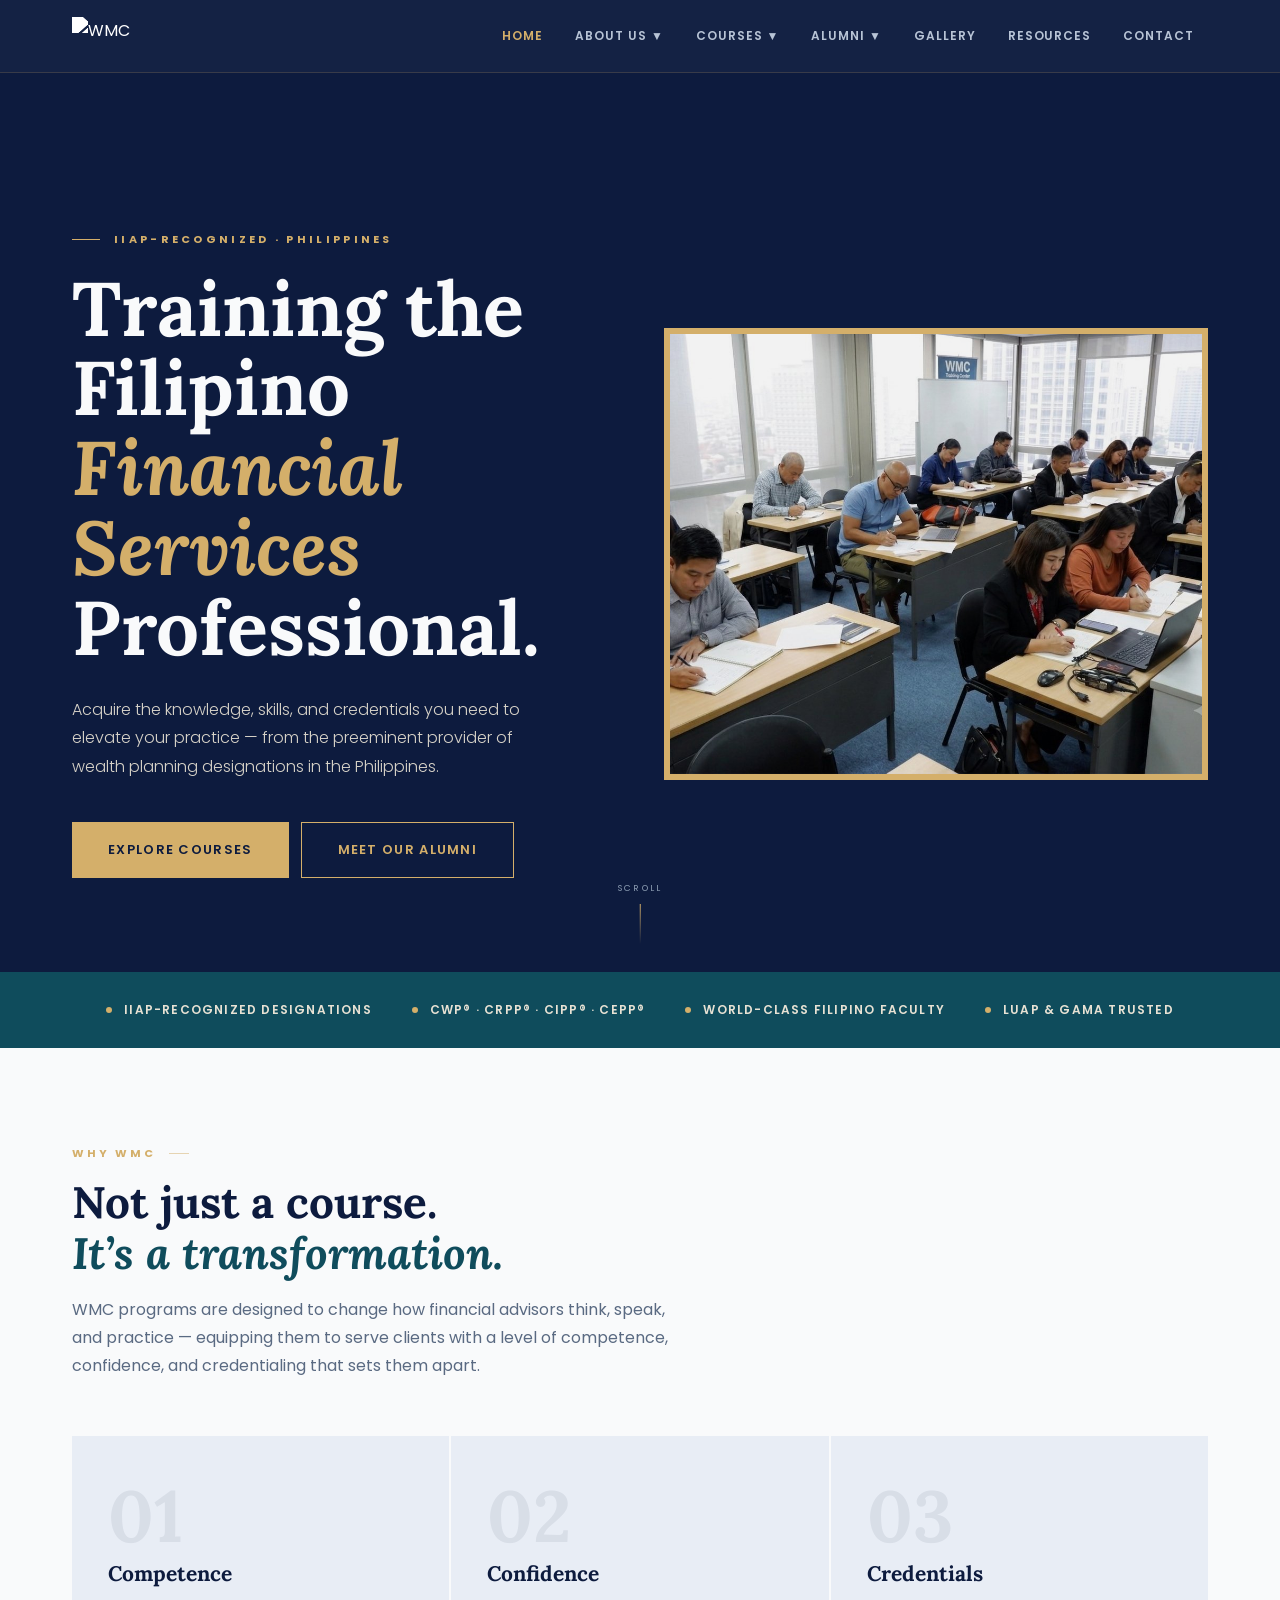
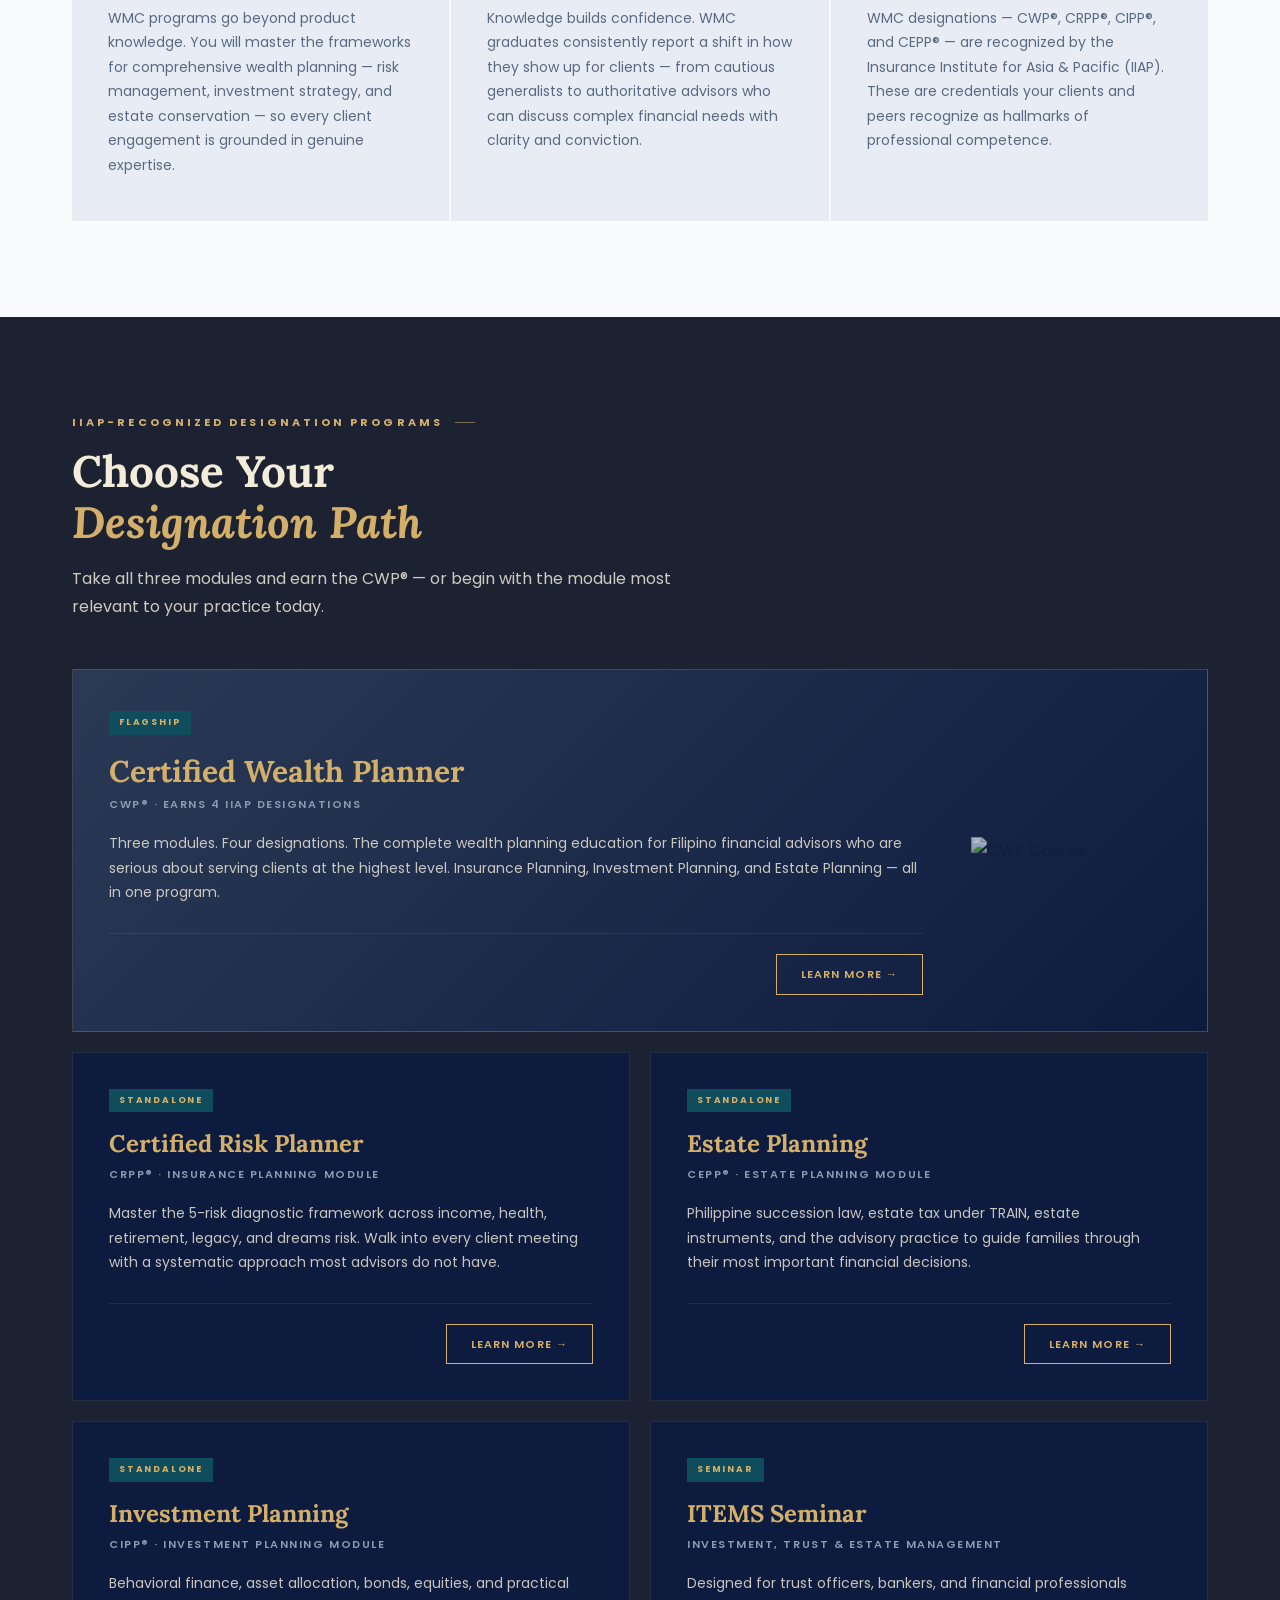
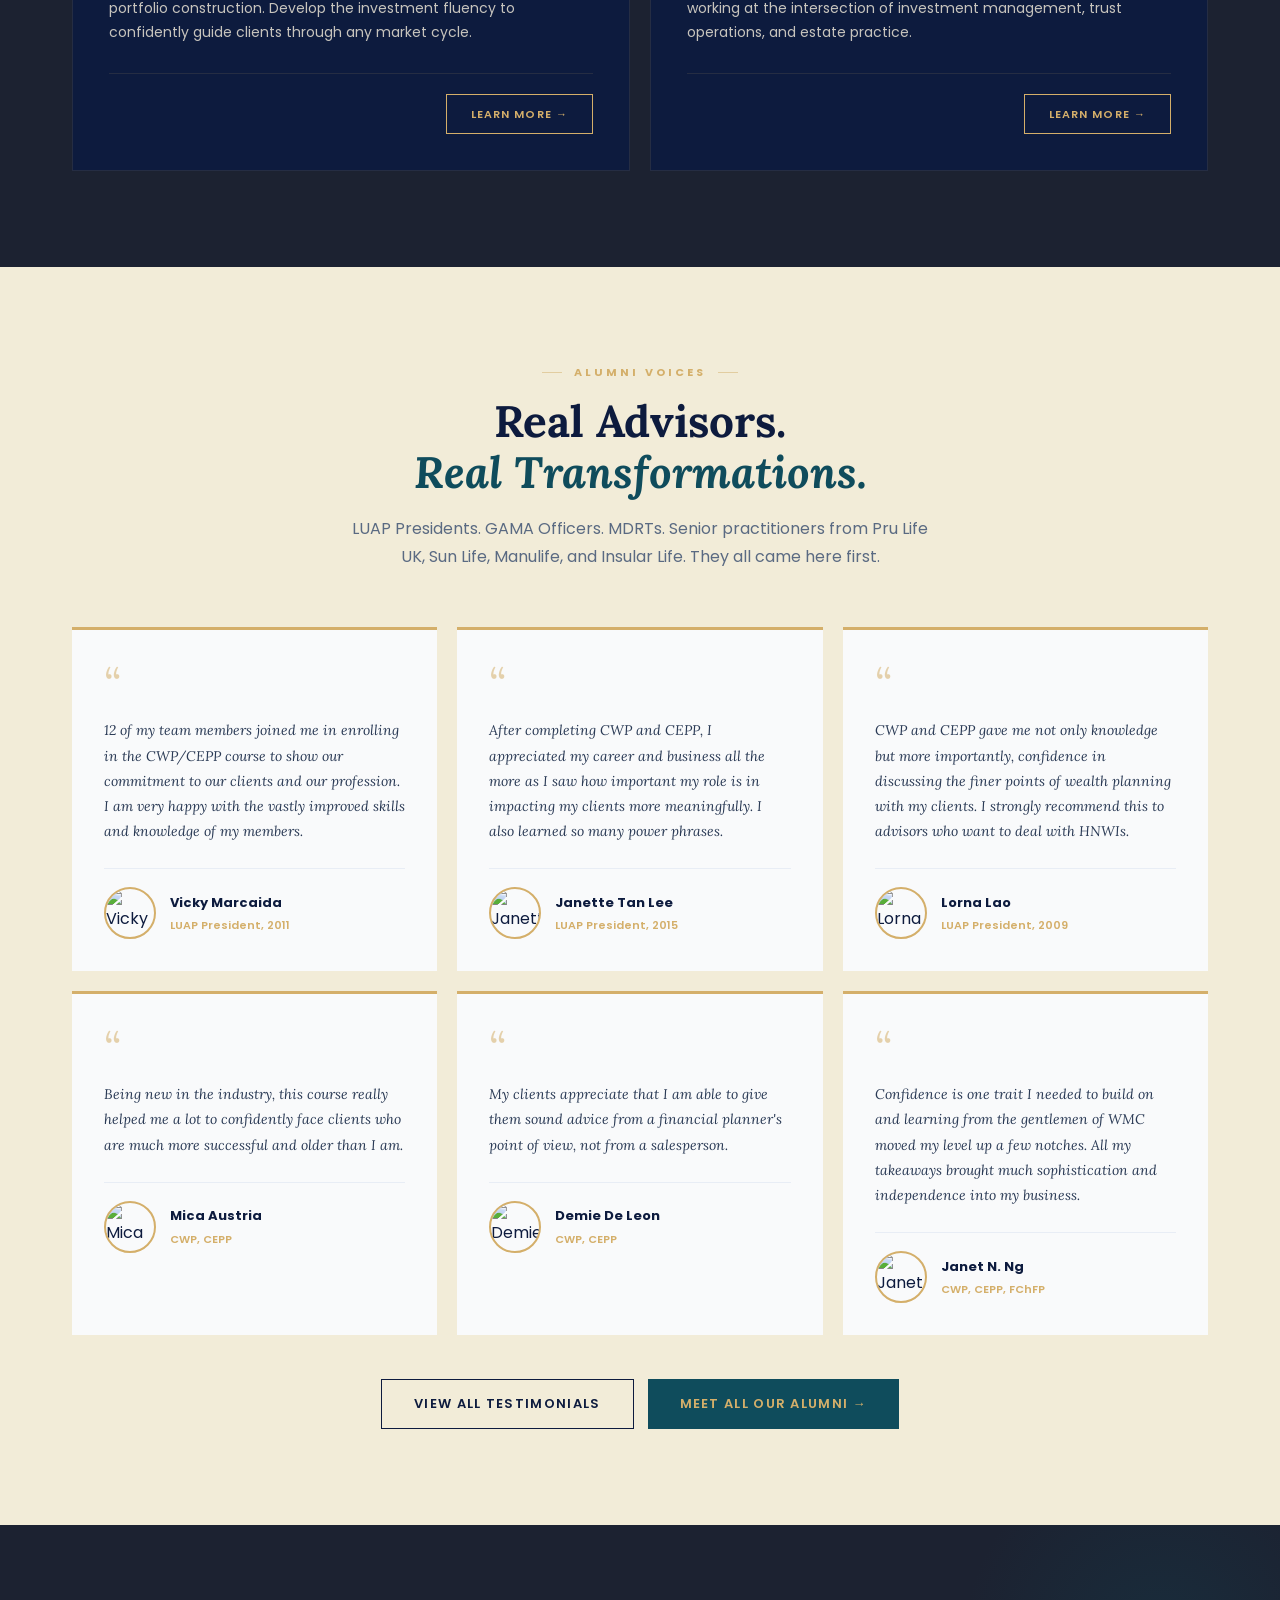
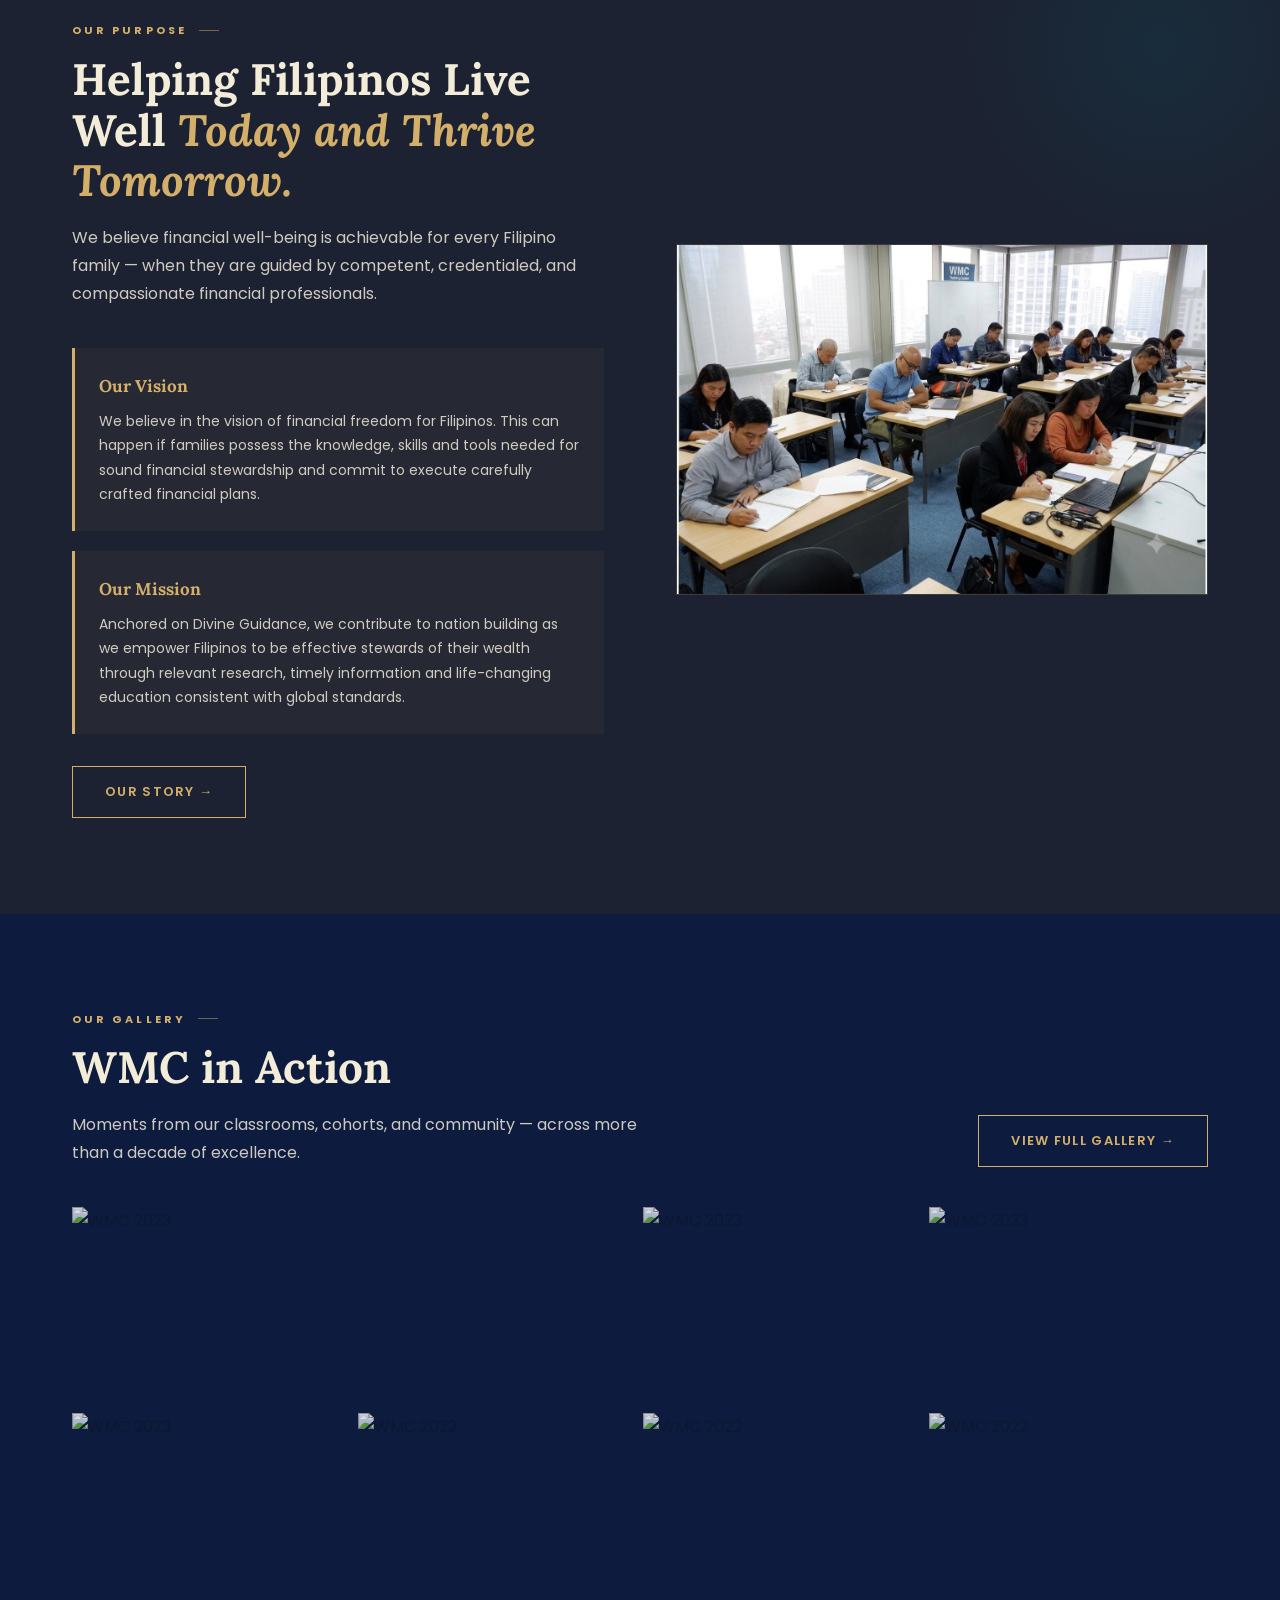
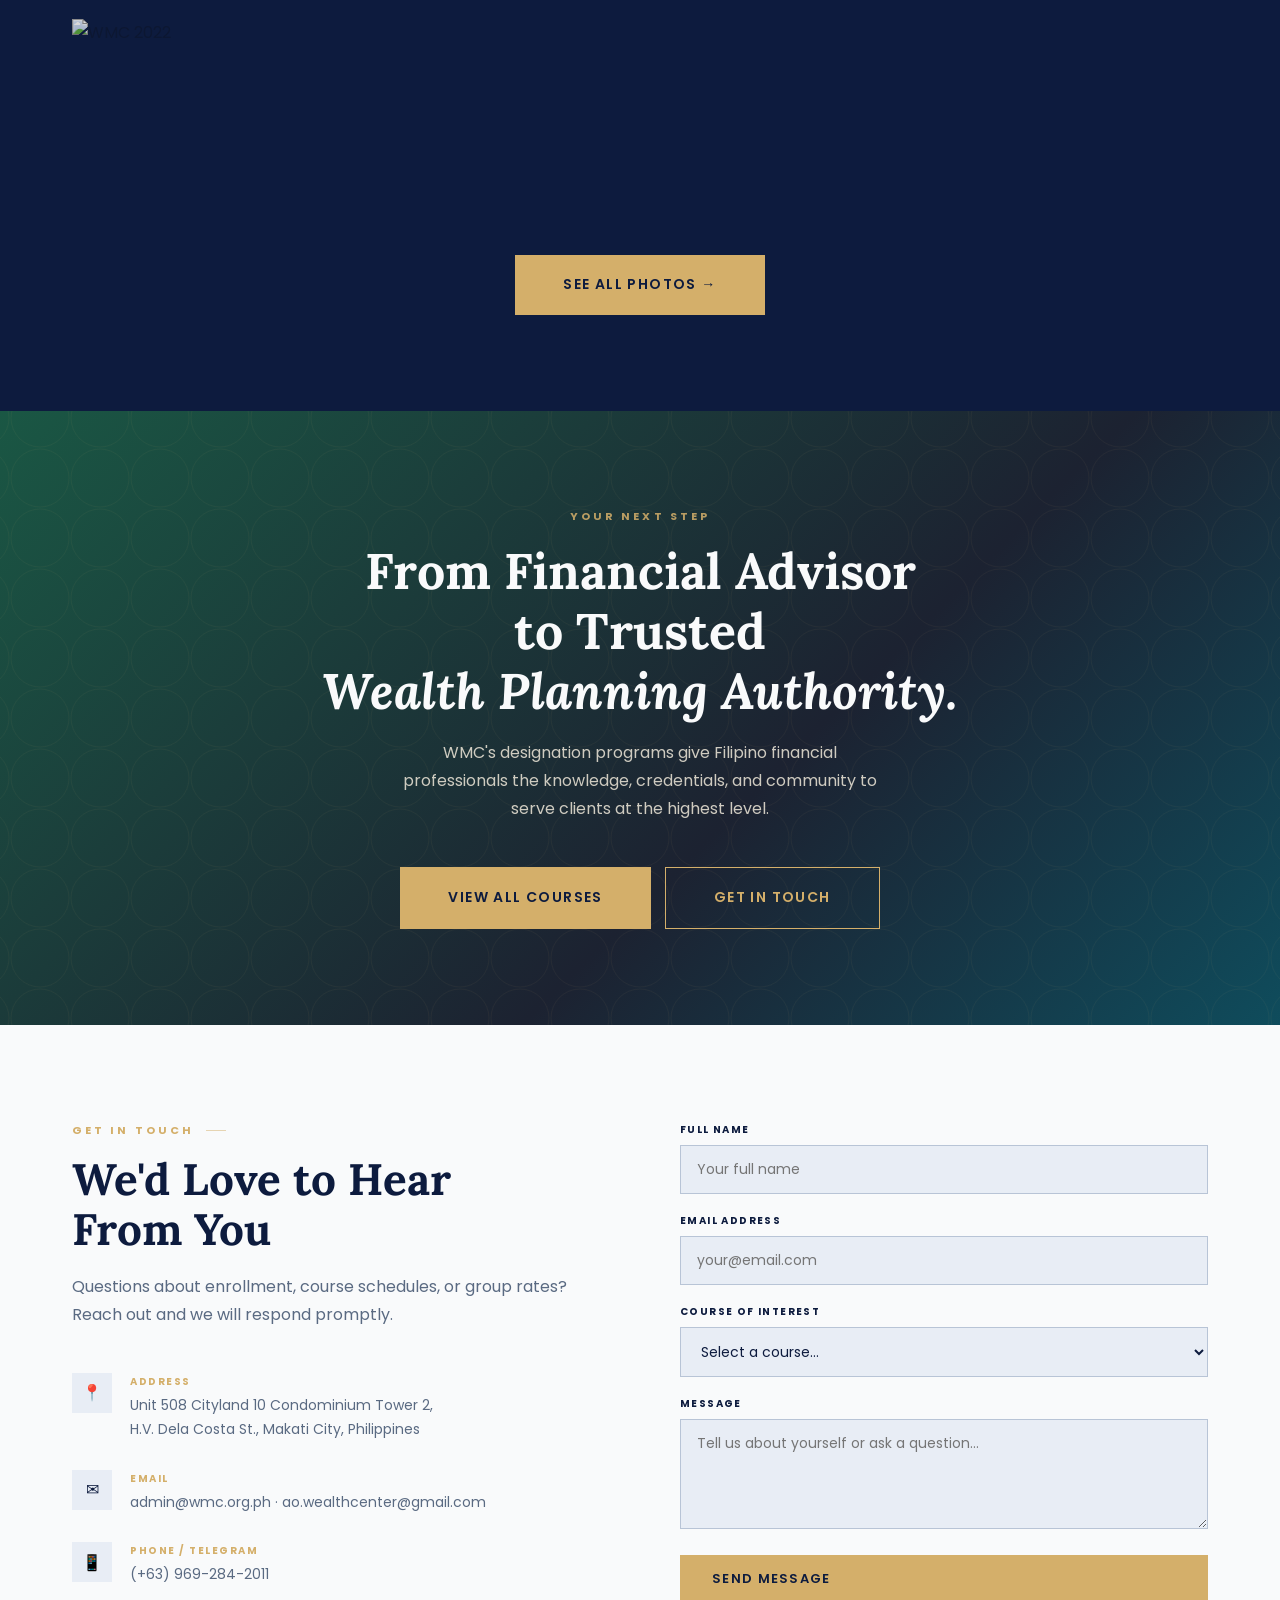
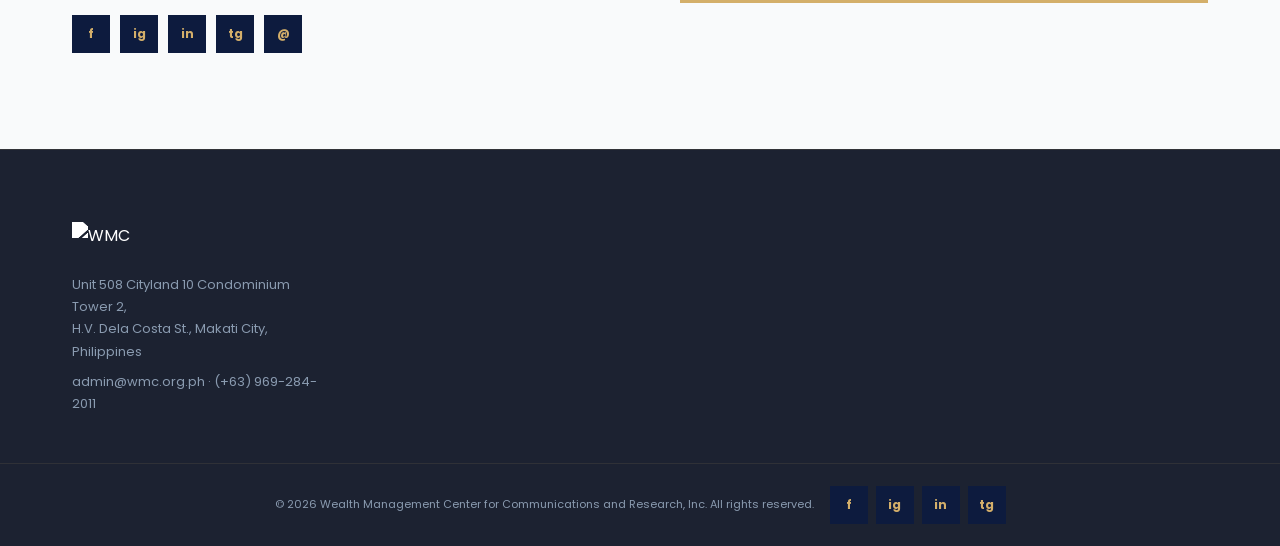
==== commit f33c08d8: "Fix: mobile menu via inline styles (bypass CSS !important), reduce hero gap" ====
--- a/index.html
+++ b/index.html
@@ -55,7 +55,7 @@
 
   <!-- Main content row -->
   <div class="container" style="position:relative; z-index:2; width:100%;">
-    <div style="display:grid; grid-template-columns:1fr 1fr; gap:48px; align-items:center; padding:64px 0 48px;">
+    <div style="display:grid; grid-template-columns:1fr 1fr; gap:48px; align-items:center; padding:24px 0 32px;">
 
       <!-- LEFT: Text -->
       <div>
--- a/css/style.css
+++ b/css/style.css
@@ -114,7 +114,7 @@
 .hero { position: relative; min-height: 100vh; display: flex; align-items: center; background: var(--navy); overflow: hidden; }
 .hero__bg { position: absolute; inset: 0; background-image: url('WMC5.png'); background-size: cover; background-position: center 30%; opacity: 0.28; }
 .hero__gradient { position: absolute; inset: 0; background: linear-gradient(120deg, rgba(13,27,62,0.96) 0%, rgba(13,27,62,0.75) 55%, rgba(15,76,92,0.35) 100%); }
-.hero__accent-line { position: absolute; top: 0; left: 0; width: 3px; height: 100%; background: linear-gradient(180deg, transparent 0%, var(--champagne) 30%, var(--deep-teal) 70%, transparent 100%); }
+.hero__accent-line { display: none; }
 .hero__content { position: relative; z-index: 2; max-width: 720px; }
 .hero__eyebrow { font-family: var(--font-body); font-size: 11px; font-weight: 700; letter-spacing: 0.3em; text-transform: uppercase; color: var(--champagne); margin-bottom: 20px; display: flex; align-items: center; gap: 14px; }
 .hero__eyebrow::before { content: ''; display: inline-block; width: 28px; height: 1px; background: var(--champagne); }
@@ -321,12 +321,16 @@
 @media (max-width: 768px) {
   .container { padding: 0 20px; }
   .nav__menu { display: none; }
-  .nav__menu.open { display: flex; flex-direction: column; position: fixed; top: 72px; left: 0; right: 0; bottom: 0; background: var(--navy); padding: 28px; gap: 4px; overflow-y: auto; }
+  .nav__menu.open { display: flex; flex-direction: column; position: fixed; top: 72px; left: 0; right: 0; bottom: 0; background: var(--navy); padding: 28px; gap: 4px; overflow-y: auto; z-index: 999; }
   .nav__link { font-size: 15px; padding: 12px 0; }
   .nav__dropdown { display: none !important; position: static; border: none; background: rgba(255,255,255,0.05); box-shadow: none; padding-left: 16px; }
   .nav__item.open .nav__dropdown { display: block !important; }
   .nav__toggle { display: flex; }
   .pillars__grid { grid-template-columns: 1fr; }
+  /* Hero: stack photo below text on mobile — broad selectors to catch inline styles */
+  section[style*="min-height"] .container div[style*="grid"] { grid-template-columns: 1fr !important; }
+  section[style*="min-height"] .container div[style*="grid"] > div:last-child img { height: 260px !important; object-fit: cover; width: 100% !important; }
+  .hero__split { grid-template-columns: 1fr !important; }
   .stats-band__grid { grid-template-columns: repeat(2,1fr); }
   .testimonials__grid { grid-template-columns: 1fr; }
   .gallery__grid { grid-template-columns: repeat(2,1fr); }
@@ -511,3 +515,379 @@
     height: 300px !important;
   }
 }
+
+/* ══════════════════════════════════════════════════════════════
+   COMPREHENSIVE RESPONSIVE SYSTEM — ALL PAGES
+   Breakpoints: 1024px (tablet-lg), 768px (tablet), 480px (mobile)
+   Rule: override inline styles with !important where needed
+   ══════════════════════════════════════════════════════════════ */
+
+/* ── 1. HOMEPAGE HERO (inline flex split layout) ─────────────
+   The hero uses inline style="display:flex" with two children
+   at flex:0 0 58% and flex:0 0 42%. Must override with !important.
+   ──────────────────────────────────────────────────────────── */
+@media (max-width: 900px) {
+  /* Force the hero section to stack */
+  .page-content > section:first-child {
+    flex-direction: column !important;
+    min-height: auto !important;
+    padding-top: 72px !important;
+  }
+  /* Left text panel — full width */
+  .page-content > section:first-child > div:nth-child(2) {
+    flex: none !important;
+    width: 100% !important;
+    padding: 56px 24px 40px !important;
+  }
+  /* Right photo panel — full width */
+  .page-content > section:first-child > div:nth-child(3) {
+    flex: none !important;
+    width: 100% !important;
+  }
+  /* Hero headline font size */
+  .page-content > section:first-child h1 {
+    font-size: clamp(36px, 9vw, 56px) !important;
+  }
+  /* Buttons stack */
+  .page-content > section:first-child > div:nth-child(2) > div[style*="display:flex"] {
+    flex-direction: column !important;
+    gap: 10px !important;
+  }
+  .page-content > section:first-child a.btn {
+    min-width: 0 !important;
+    width: 100% !important;
+    max-width: 320px !important;
+  }
+  /* Photo frame — hide the overhanging gold bottom div */
+  .page-content > section:first-child > div:nth-child(3) > div:last-child[style*="height:48px"] {
+    display: none !important;
+  }
+  /* Photo itself */
+  .page-content > section:first-child > div:nth-child(3) img {
+    height: 300px !important;
+    object-fit: cover !important;
+  }
+}
+
+@media (max-width: 480px) {
+  .page-content > section:first-child > div:nth-child(2) {
+    padding: 48px 16px 32px !important;
+  }
+  .page-content > section:first-child h1 {
+    font-size: clamp(30px, 8vw, 42px) !important;
+  }
+  .page-content > section:first-child > div:nth-child(3) img {
+    height: 220px !important;
+  }
+}
+
+/* ── 2. HOMEPAGE — inline grid sections ──────────────────────
+   Sections using inline style="display:grid; grid-template-columns:..."
+   ──────────────────────────────────────────────────────────── */
+@media (max-width: 900px) {
+  /* Why WMC pillars: 3-col → 1-col */
+  [style*="grid-template-columns:repeat(3,1fr)"],
+  [style*="grid-template-columns: repeat(3,1fr)"],
+  [style*="grid-template-columns:repeat(3, 1fr)"] {
+    grid-template-columns: 1fr !important;
+  }
+  /* Course cards in courses page */
+  [style*="grid-template-columns:1fr 380px"],
+  [style*="grid-template-columns: 1fr 380px"],
+  [style*="grid-template-columns:1fr 360px"],
+  [style*="grid-template-columns: 1fr 360px"] {
+    grid-template-columns: 1fr !important;
+  }
+  /* Info sidebar card — full width on mobile */
+  [style*="background:var(--dark-tone)"][style*="border:1px solid rgba(212,175,106"] {
+    width: 100% !important;
+    max-width: 100% !important;
+  }
+}
+
+@media (max-width: 768px) {
+  /* Two-col grids → single col */
+  [style*="grid-template-columns:1fr 1fr"],
+  [style*="grid-template-columns: 1fr 1fr"],
+  [style*="grid-template-columns:repeat(2,1fr)"],
+  [style*="grid-template-columns: repeat(2,1fr)"] {
+    grid-template-columns: 1fr !important;
+  }
+  /* Stats / trust band */
+  .trust-band__item { flex: 0 0 100%; }
+  /* Section padding reduction */
+  [style*="padding:96px 0"],
+  [style*="padding: 96px 0"] {
+    padding: 56px 0 !important;
+  }
+  [style*="padding:72px 0"],
+  [style*="padding: 72px 0"] {
+    padding: 48px 0 !important;
+  }
+}
+
+/* ── 3. CWP PAGE — Course Leaders 3-col grid ─────────────────
+   Faculty cards: 3-col → 1-col on mobile
+   ──────────────────────────────────────────────────────────── */
+@media (max-width: 900px) {
+  /* CWP faculty 3-col grid */
+  #faculty-grid,
+  [style*="grid-template-columns:repeat(3,1fr)"] {
+    grid-template-columns: 1fr !important;
+  }
+}
+@media (min-width: 600px) and (max-width: 900px) {
+  /* Tablet: 2-col faculty cards */
+  [style*="grid-template-columns:repeat(3,1fr)"] {
+    grid-template-columns: repeat(2, 1fr) !important;
+  }
+}
+
+/* ── 4. CWP / CEPP — Course Outline 3-col → 1-col ───────────*/
+@media (max-width: 768px) {
+  /* Module outline cards */
+  [style*="grid-template-columns:repeat(3,1fr)"][style*="gap:20px"] {
+    grid-template-columns: 1fr !important;
+  }
+  /* Methodology 3-col */
+  [style*="grid-template-columns:repeat(3,1fr)"][style*="max-width:900px"] {
+    grid-template-columns: 1fr !important;
+  }
+}
+
+/* ── 5. CEPP — Leader card horizontal → vertical ─────────────*/
+@media (max-width: 768px) {
+  [style*="grid-template-columns:280px 1fr"] {
+    grid-template-columns: 1fr !important;
+  }
+  [style*="grid-template-columns: 280px 1fr"] {
+    grid-template-columns: 1fr !important;
+  }
+}
+
+/* ── 6. ITEMS PAGE — Faculty 3-col grid ──────────────────────*/
+@media (max-width: 768px) {
+  [style*="grid-template-columns:repeat(3,1fr)"][style*="gap:16px"] {
+    grid-template-columns: repeat(2, 1fr) !important;
+  }
+}
+@media (max-width: 480px) {
+  [style*="grid-template-columns:repeat(3,1fr)"][style*="gap:16px"] {
+    grid-template-columns: 1fr !important;
+  }
+}
+
+/* ── 7. COURSES PAGE — card grids ────────────────────────────*/
+@media (max-width: 768px) {
+  /* Standalone modules 3-col → 1-col */
+  [style*="grid-template-columns:repeat(3,1fr)"][style*="gap:24px"] {
+    grid-template-columns: 1fr !important;
+  }
+  /* CWP flagship card — hide image on small screens */
+  [style*="grid-template-columns:1fr 200px"] {
+    grid-template-columns: 1fr !important;
+  }
+  [style*="grid-template-columns:1fr 200px"] > div:last-child {
+    display: none !important;
+  }
+  /* ITEMS horizontal card */
+  [style*="grid-template-columns:1fr auto"] {
+    grid-template-columns: 1fr !important;
+  }
+}
+
+/* ── 8. RESOURCES PAGE — filter + 3-col cards ────────────────*/
+@media (max-width: 768px) {
+  /* Filter buttons wrap */
+  [style*="display:flex"][style*="gap:8px"][style*="flex-wrap:wrap"] {
+    gap: 6px !important;
+  }
+  .filter-btn { font-size: 12px !important; padding: 6px 12px !important; }
+}
+@media (max-width: 600px) {
+  /* Resource cards: 3-col → 1-col */
+  [style*="grid-template-columns:repeat(3,1fr)"][style*="gap:24px"] {
+    grid-template-columns: 1fr !important;
+  }
+}
+
+/* ── 9. ALUMNI PAGE — testimonial grid ───────────────────────*/
+@media (max-width: 600px) {
+  .testimonials__grid { grid-template-columns: 1fr !important; }
+}
+
+/* ── 10. GALLERY PAGE — photo grid ───────────────────────────*/
+@media (max-width: 600px) {
+  .gallery__grid {
+    grid-template-columns: repeat(2, 1fr) !important;
+    grid-auto-rows: 140px !important;
+  }
+  .gallery__item--wide { grid-column: span 2 !important; }
+}
+@media (max-width: 380px) {
+  .gallery__grid { grid-template-columns: 1fr !important; }
+}
+
+/* ── 11. HOMEPAGE GALLERY PREVIEW (bottom section) ───────────*/
+@media (max-width: 768px) {
+  /* Gallery preview grid */
+  [style*="grid-auto-rows:200px"] {
+    grid-template-columns: repeat(2, 1fr) !important;
+    grid-auto-rows: 140px !important;
+  }
+}
+@media (max-width: 480px) {
+  [style*="grid-auto-rows:200px"] {
+    grid-template-columns: 1fr !important;
+    grid-auto-rows: 180px !important;
+  }
+  /* Gallery section header — stack */
+  [style*="display:flex"][style*="align-items:flex-end"][style*="justify-content:space-between"] {
+    flex-direction: column !important;
+    align-items: flex-start !important;
+  }
+}
+
+/* ── 12. BOARD PAGE — director cards ─────────────────────────*/
+@media (max-width: 768px) {
+  .board-grid { grid-template-columns: 1fr !important; }
+}
+
+/* ── 13. CONTACT PAGE ────────────────────────────────────────*/
+@media (max-width: 768px) {
+  .contact__grid { grid-template-columns: 1fr !important; }
+}
+
+/* ── 14. PAGE HEROES — font sizes ────────────────────────────*/
+@media (max-width: 768px) {
+  .page-hero { padding: 80px 0 48px !important; }
+  .page-hero__title { font-size: clamp(28px, 7vw, 44px) !important; }
+  .page-hero__sub { font-size: 15px !important; }
+}
+
+/* ── 15. SECTION TITLES ──────────────────────────────────────*/
+@media (max-width: 768px) {
+  .section-title { font-size: clamp(24px, 6vw, 36px) !important; }
+  .section-eyebrow { font-size: 9px !important; }
+}
+
+/* ── 16. CTA BAND ────────────────────────────────────────────*/
+@media (max-width: 768px) {
+  .cta-band { padding: 64px 0 !important; }
+  .cta-band__title { font-size: clamp(24px, 6vw, 40px) !important; }
+  .cta-band__actions { flex-direction: column !important; gap: 12px !important; }
+  .cta-band__actions .btn { width: 100% !important; max-width: 320px !important; justify-content: center !important; }
+}
+
+/* ── 17. FOOTER ──────────────────────────────────────────────*/
+@media (max-width: 768px) {
+  .footer__main .container > div { max-width: 100% !important; text-align: center !important; }
+  .footer__logo { margin: 0 auto !important; }
+  .footer__bottom .container { flex-direction: column !important; align-items: center !important; text-align: center !important; gap: 12px !important; }
+}
+
+/* ── 18. MISSION SECTION (homepage) ──────────────────────────*/
+@media (max-width: 768px) {
+  .mission__grid {
+    grid-template-columns: 1fr !important;
+  }
+  .mission__image-wrap { height: 260px !important; overflow: hidden !important; }
+  .mission__image { height: 100% !important; object-fit: cover !important; }
+}
+
+/* ── 19. TRUST / STATS BAND ──────────────────────────────────*/
+@media (max-width: 480px) {
+  .trust-band__inner { flex-direction: column !important; gap: 24px !important; }
+  .stats-band__grid { grid-template-columns: repeat(2, 1fr) !important; }
+}
+
+/* ── 20. HOMEPAGE COURSE CARDS SECTION ───────────────────────*/
+@media (max-width: 768px) {
+  .courses__grid { grid-template-columns: 1fr !important; }
+  .course-card--featured { flex-direction: column !important; }
+  .course-card__image { height: 220px !important; }
+}
+
+/* ── 21. INLINE FLEX ROWS used in various sections ───────────*/
+@media (max-width: 600px) {
+  /* IIAP recognition band — stack items */
+  [style*="display:flex"][style*="align-items:center"][style*="justify-content:center"][style*="gap:32px"] {
+    flex-direction: column !important;
+    gap: 16px !important;
+    text-align: center !important;
+  }
+  /* Separator divs between items */
+  [style*="width:1px"][style*="height:56px"] {
+    display: none !important;
+  }
+  /* Horizontal info cards */
+  [style*="display:grid"][style*="grid-template-columns:1fr auto"] {
+    grid-template-columns: 1fr !important;
+  }
+}
+
+/* ── 22. GENERAL INLINE PADDING overrides on mobile ──────────*/
+@media (max-width: 480px) {
+  [style*="padding:56px"],
+  [style*="padding: 56px"] {
+    padding: 32px 20px !important;
+  }
+  [style*="padding:48px"],
+  [style*="padding: 48px"] {
+    padding: 28px 16px !important;
+  }
+  [style*="padding:36px"],
+  [style*="padding: 36px"] {
+    padding: 24px 16px !important;
+  }
+  [style*="padding:32px"],
+  [style*="padding: 32px"] {
+    padding: 20px 16px !important;
+  }
+}
+
+/* ── 23. IMAGES — prevent overflow ───────────────────────────*/
+@media (max-width: 768px) {
+  img { max-width: 100% !important; height: auto !important; }
+  /* Exception: fixed-height faculty photos */
+  [style*="height:300px"] > img,
+  [style*="height:280px"] > img,
+  [style*="height:320px"] > img {
+    width: 100% !important;
+    height: 100% !important;
+  }
+}
+
+/* ── 24. CONTAINER padding on very small screens ─────────────*/
+@media (max-width: 380px) {
+  .container { padding: 0 12px !important; }
+}
+
+/* ── TABLET + MOBILE FIXES (June 2026) ─────────────────────── */
+/* 1. Show hamburger + hide desktop nav at ≤1024px */
+@media (max-width: 1024px) {
+  .nav__toggle { display: flex !important; }
+  .nav__menu { display: none !important; }
+  .nav__menu.open { display: flex !important; flex-direction: column; position: fixed; top: 72px; left: 0; right: 0; bottom: 0; background: var(--navy); padding: 28px; gap: 4px; overflow-y: auto; z-index: 999; }
+  .nav__item.open .nav__dropdown { display: block !important; }
+  .nav__link { font-size: 15px; padding: 12px 0; }
+  .nav__dropdown { display: none !important; position: static; border: none; background: rgba(255,255,255,0.05); box-shadow: none; padding-left: 16px; }
+  /* Hero: collapse 2-col grid to single column */
+  section[style*="min-height"] .container div[style*="grid"] { grid-template-columns: 1fr !important; }
+  section[style*="min-height"] .container div[style*="grid"] > div:last-child img { height: 300px !important; object-fit: cover; width: 100% !important; }
+  .hero__split { grid-template-columns: 1fr !important; }
+}
+/* 2. Hide the gold left accent bar */
+.hero__accent-line { display: none !important; }
+
+/* ── MOBILE HERO + NAV FIXES v2 (June 2026) ──────────────── */
+@media (max-width: 1024px) {
+  /* Fix hero top gap — override inline padding on the grid div */
+  section[style*="min-height"] .container div[style*="padding"] { padding-top: 20px !important; padding-bottom: 20px !important; }
+
+  /* Fix hamburger menu: use attribute selector to beat specificity war */
+  ul.nav__menu { display: none !important; }
+  ul.nav__menu.open { display: flex !important; flex-direction: column !important; position: fixed !important; top: 72px !important; left: 0 !important; right: 0 !important; bottom: 0 !important; background: var(--navy) !important; padding: 28px !important; gap: 0 !important; overflow-y: auto !important; z-index: 1001 !important; }
+  ul.nav__menu.open li { display: block !important; visibility: visible !important; opacity: 1 !important; width: 100% !important; }
+  ul.nav__menu.open li a { display: block !important; visibility: visible !important; opacity: 1 !important; color: var(--silver) !important; font-size: 15px !important; padding: 14px 0 !important; border-bottom: 1px solid rgba(212,175,106,0.1) !important; }
+}
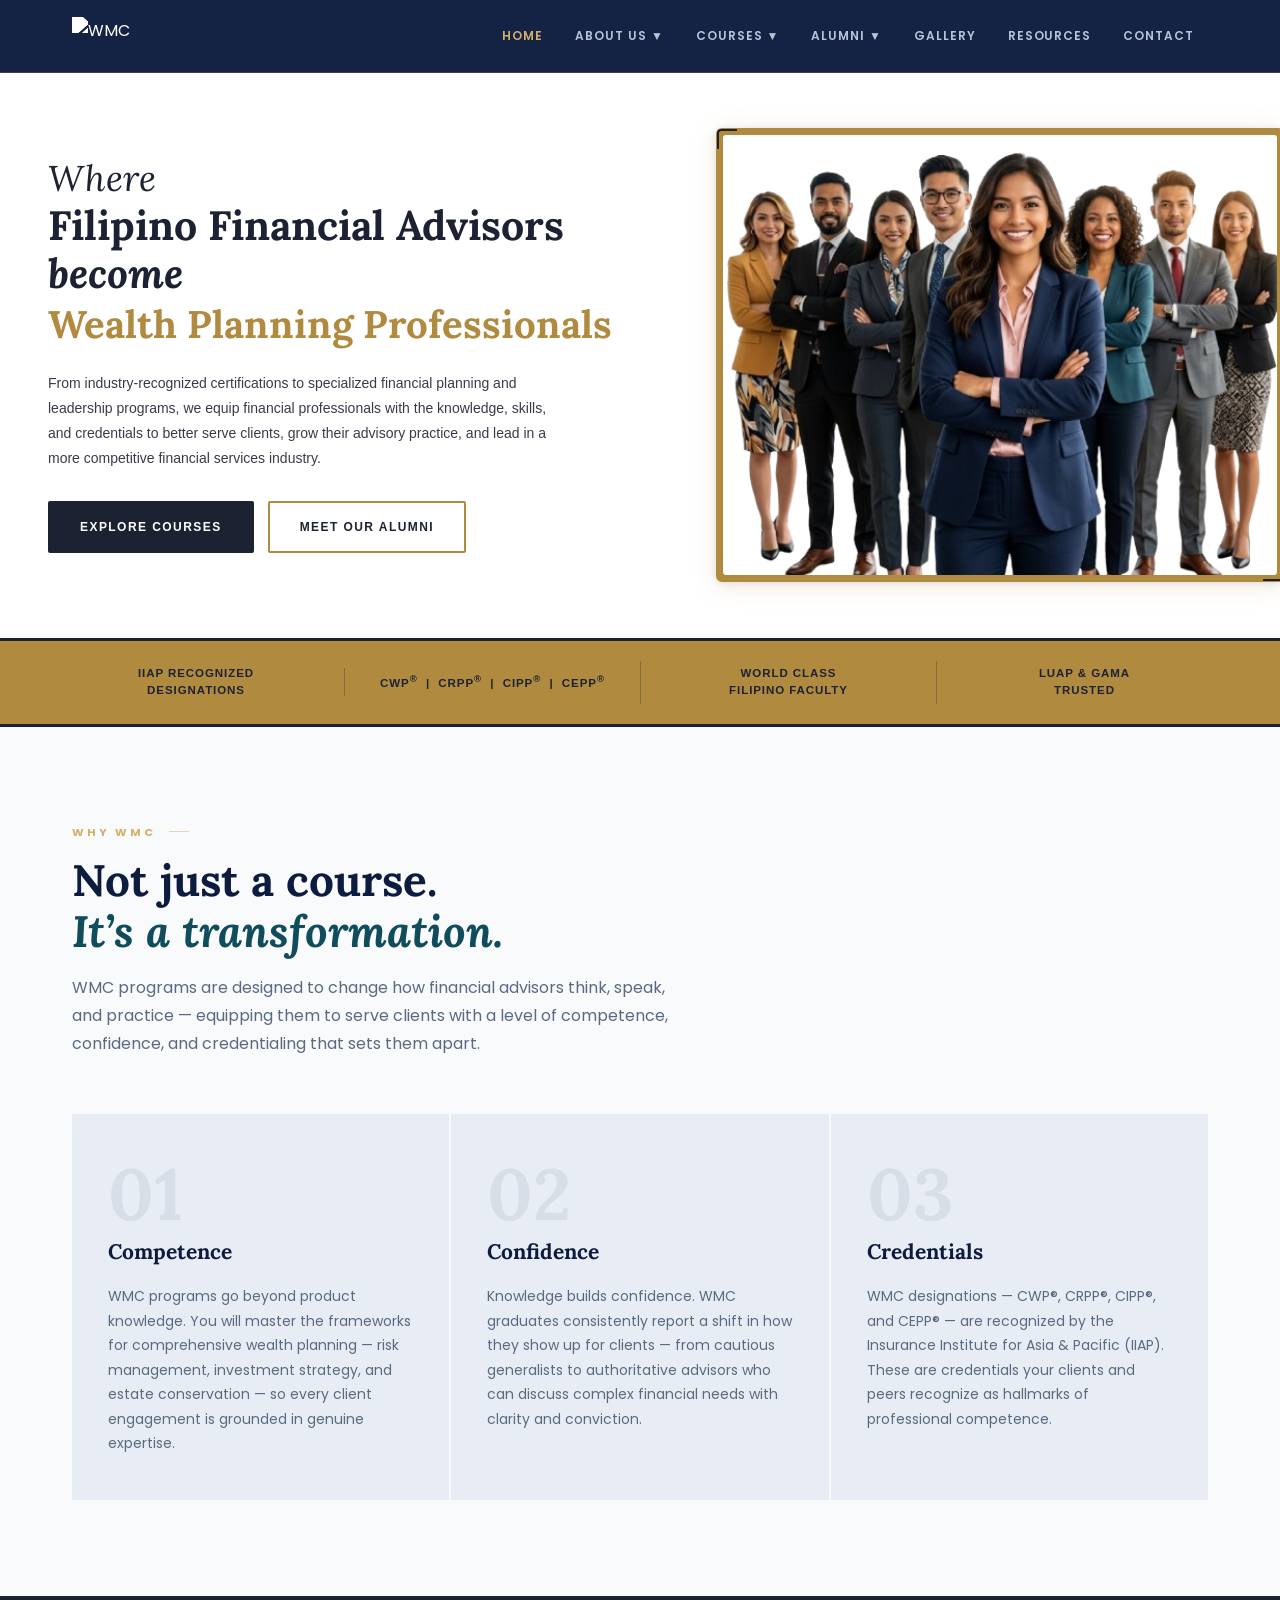
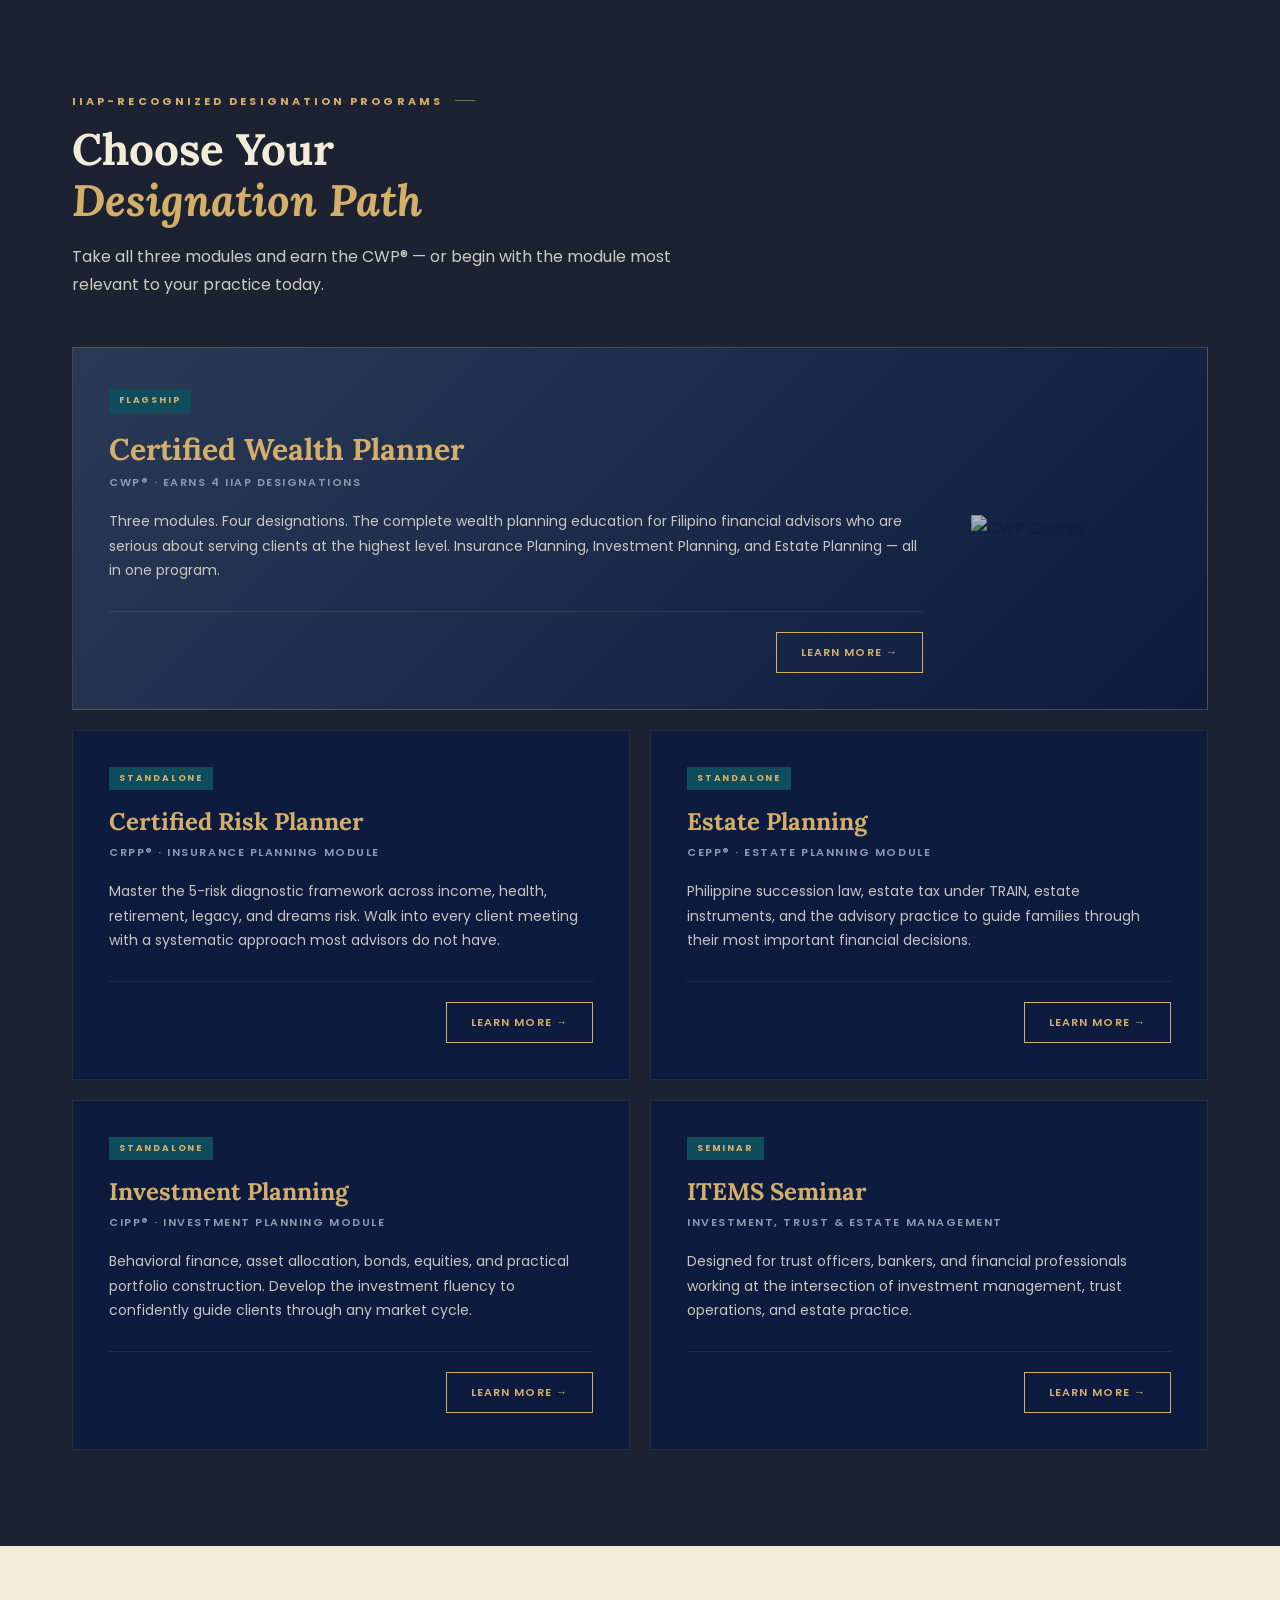
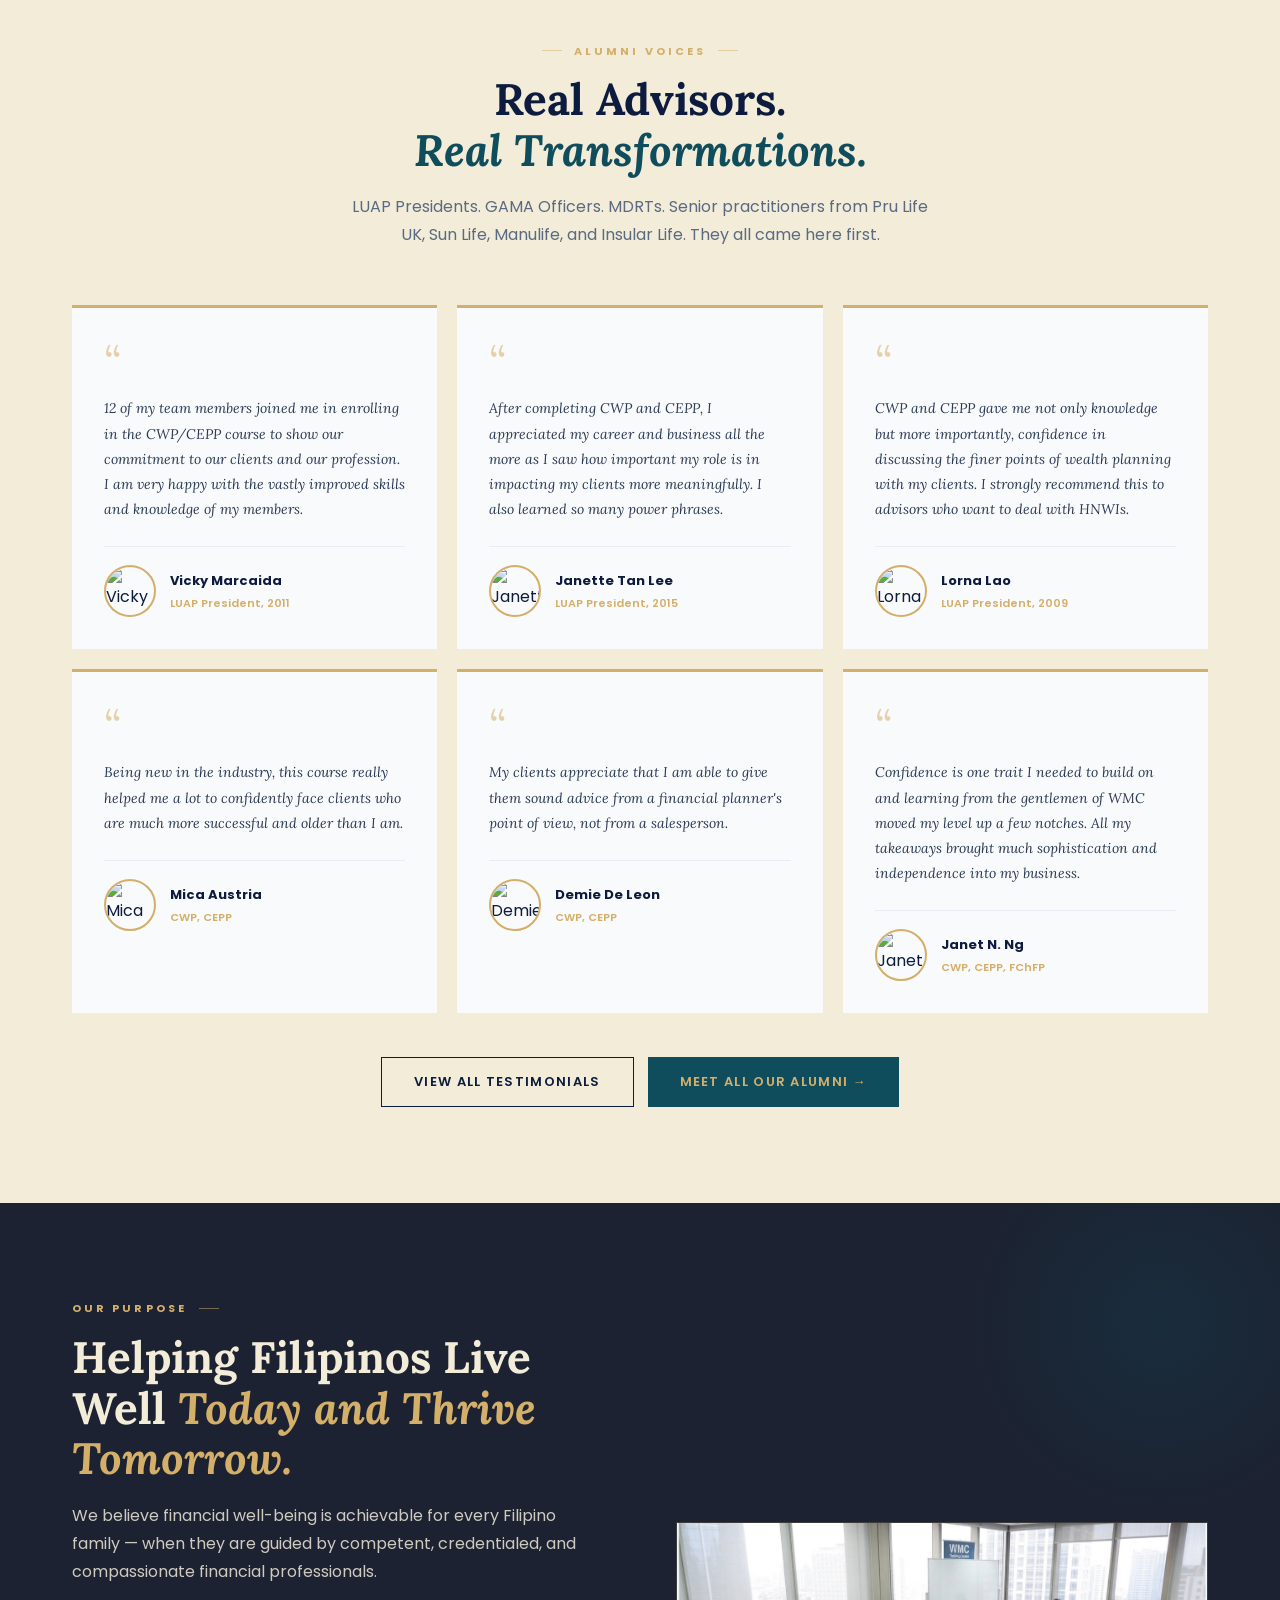
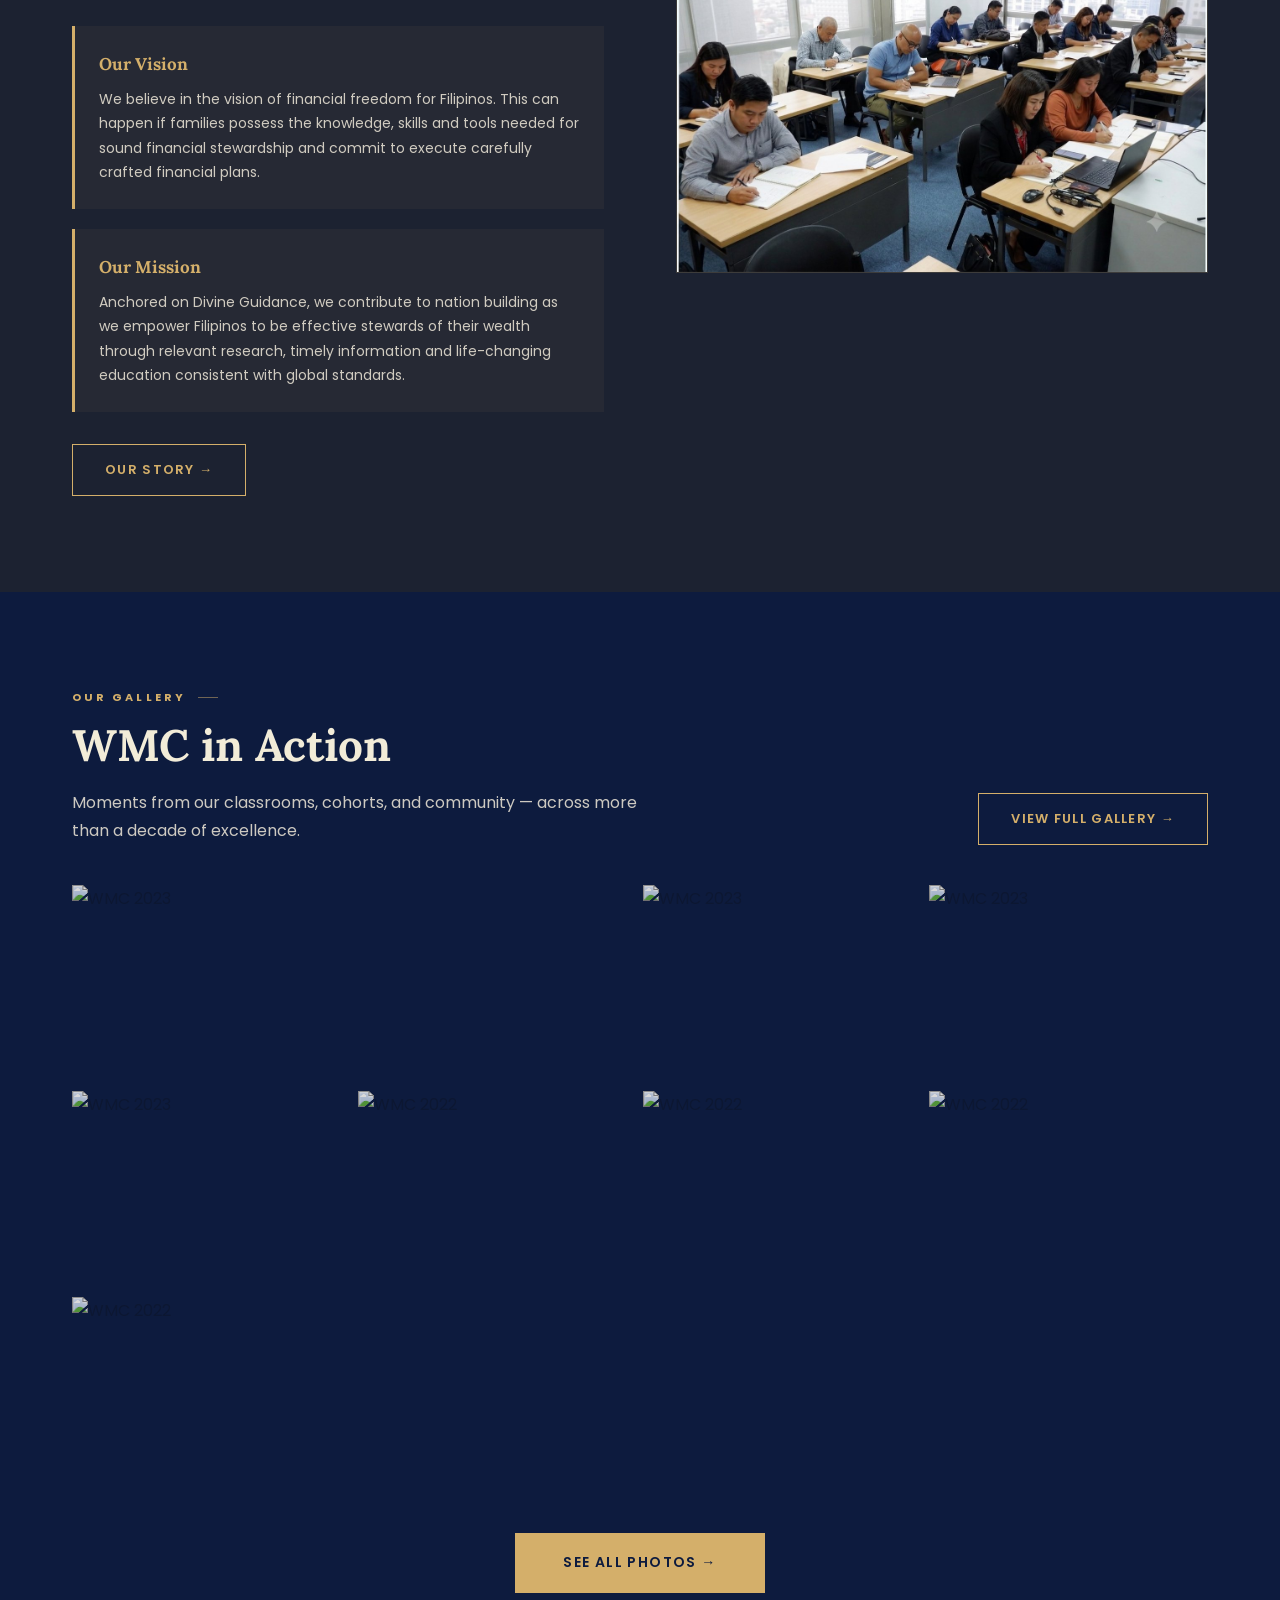
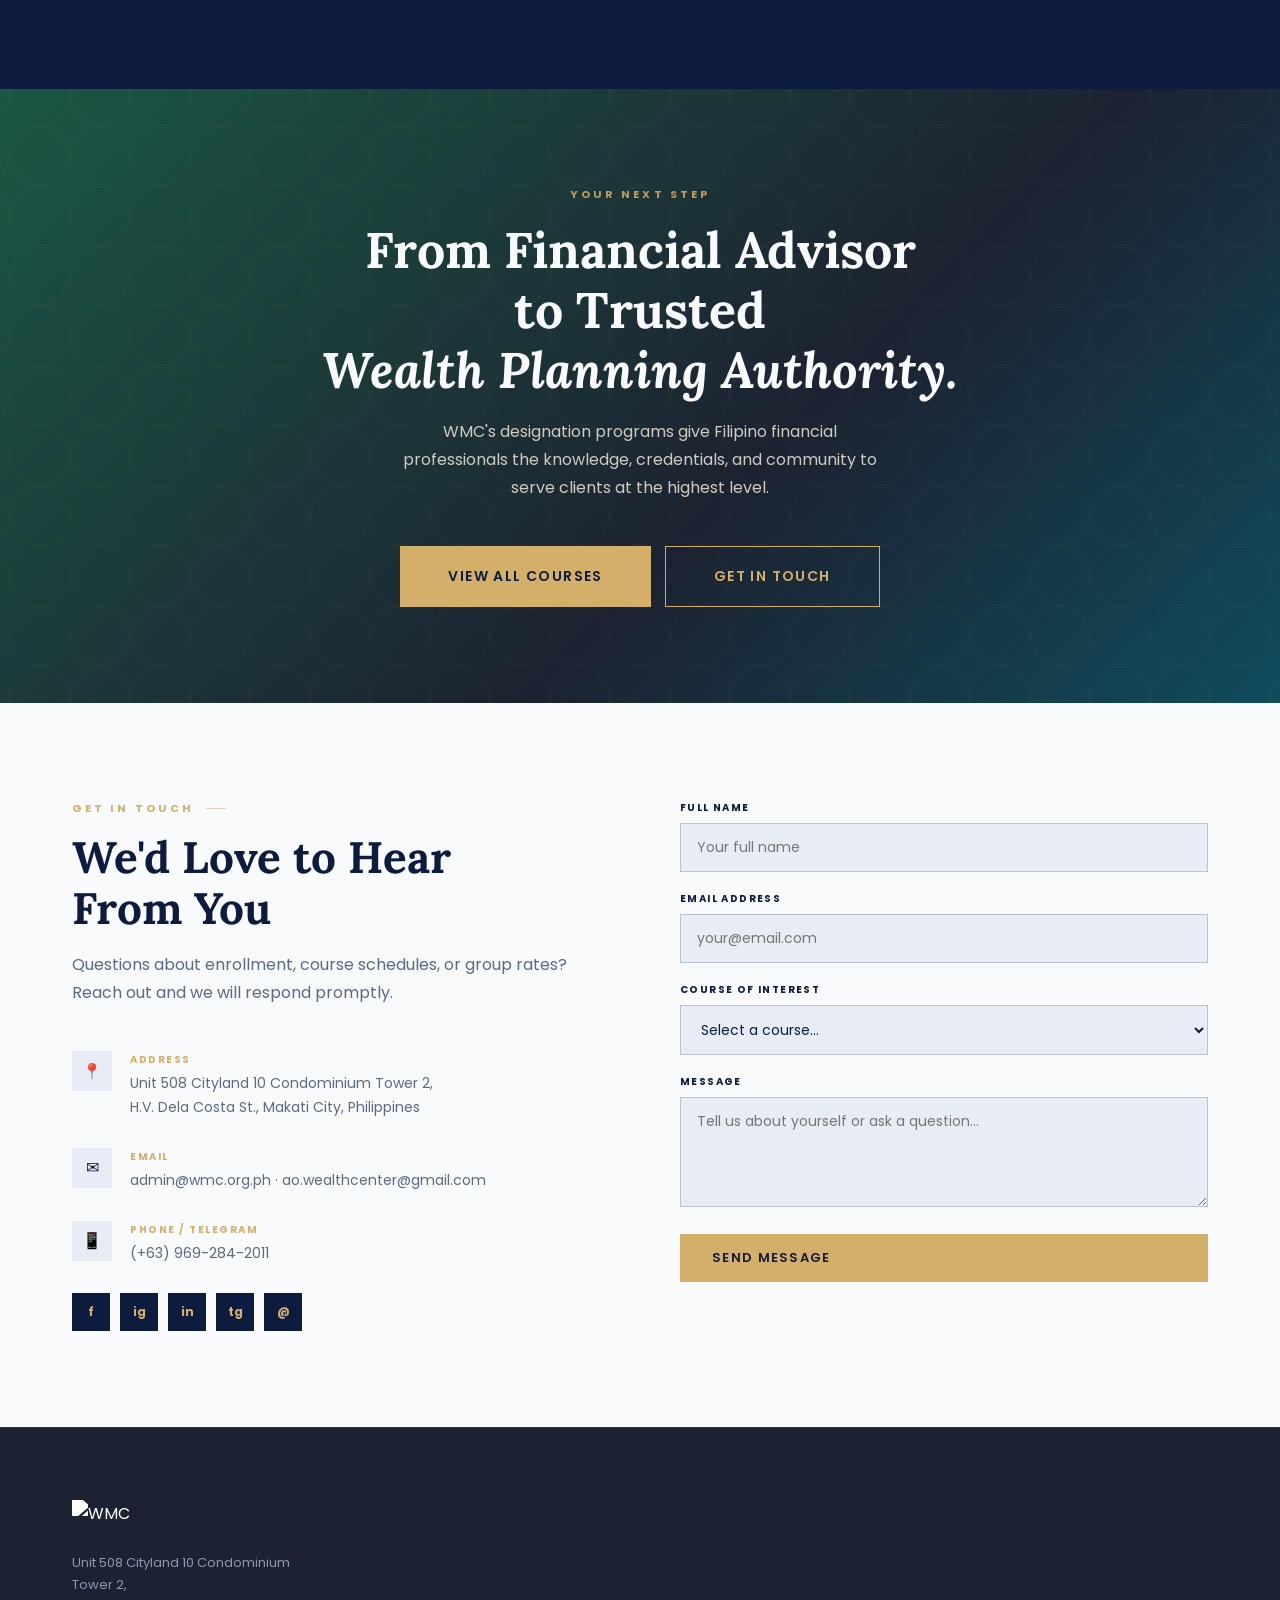
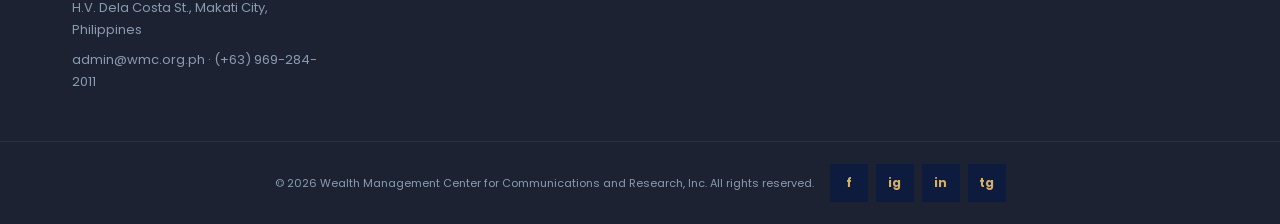
==== commit 2107a08d: "Update: new hero, mobile nav fix, BOD page with image files, style fixes" ====
--- a/index.html
+++ b/index.html
@@ -47,65 +47,239 @@
 
 <div class="page-content">
 
-<!-- ══ HERO ══ -->
-<section style="background:var(--navy); min-height:100vh; display:flex; flex-direction:column; justify-content:center; position:relative; overflow:hidden; padding-top:72px;">
-
-  <!-- Left accent line -->
-  <div class="hero__accent-line"></div>
-
-  <!-- Main content row -->
-  <div class="container" style="position:relative; z-index:2; width:100%;">
-    <div style="display:grid; grid-template-columns:1fr 1fr; gap:48px; align-items:center; padding:24px 0 32px;">
-
-      <!-- LEFT: Text -->
-      <div>
-        <div class="hero__eyebrow" style="margin-bottom:20px;">IIAP-Recognized &middot; Philippines</div>
-
-        <h1 style="font-family:var(--font-display); font-size:clamp(48px,6vw,76px); font-weight:700; line-height:1.05; color:var(--white); margin-bottom:28px;">
-          Training the Filipino<br>
-          <em style="font-style:italic; color:var(--champagne);">Financial<br>Services</em><br>
-          Professional.
-        </h1>
-
-        <p style="font-family:var(--font-body); font-size:16px; font-weight:300; color:var(--linen); max-width:460px; margin-bottom:40px; opacity:0.92; line-height:1.8;">
-          Acquire the knowledge, skills, and credentials you need to elevate your practice &mdash; from the preeminent provider of wealth planning designations in the Philippines.
-        </p>
-
-        <div style="display:flex; gap:12px; flex-wrap:wrap;">
-          <a href="courses.html" class="btn btn--primary" style="padding:16px 36px; font-size:13px; min-width:200px; justify-content:center;">Explore Courses</a>
-          <a href="alumni.html" class="btn btn--outline" style="padding:16px 36px; font-size:13px; min-width:200px; justify-content:center;">Meet Our Alumni</a>
-        </div>
-      </div>
-
-      <!-- RIGHT: Photo in gold frame -->
-      <div style="position:relative;">
-
-        <!-- Photo in full gold frame -->
-        <div style="border:6px solid var(--champagne); line-height:0; display:block;">
-          <img
-            src="[data-uri]"
-            alt="WMC Training Center — Filipino financial advisors in session"
-            style="width:100%; height:440px; object-fit:cover; object-position:center 28%; display:block; filter:brightness(0.95);">
-        </div>
-
-      </div>
-    </div>
-  </div>
-
-  <!-- Scroll -->
-  <div class="hero__scroll"><span>Scroll</span><div class="hero__scroll-line"></div></div>
-
-</section>
-
-<!-- ══ TRUST BAND ══ -->
-<div class="trust-band">
-  <div class="container">
-    <div class="trust-band__inner">
-      <div class="trust-item"><div class="trust-item__dot"></div><div class="trust-item__text">IIAP-Recognized Designations</div></div>
-      <div class="trust-item"><div class="trust-item__dot"></div><div class="trust-item__text">CWP&reg; &middot; CRPP&reg; &middot; CIPP&reg; &middot; CEPP&reg;</div></div>
-      <div class="trust-item"><div class="trust-item__dot"></div><div class="trust-item__text">World-Class Filipino Faculty</div></div>
-      <div class="trust-item"><div class="trust-item__dot"></div><div class="trust-item__text">LUAP &amp; GAMA Trusted</div></div>
-    </div>
+<!-- ══ HERO (NEW) ══ -->
+<style>
+  .hero-new {
+    background: #ffffff;
+    overflow: hidden;
+  }
+  .hero-new__body {
+    display: grid;
+    grid-template-columns: 52% 48%;
+    align-items: center;
+    max-width: 1280px;
+    margin: 0 auto;
+    width: 100%;
+    padding: 56px 48px;
+    gap: 52px;
+    min-height: 560px;
+  }
+  .hero-new__copy {
+    display: flex;
+    flex-direction: column;
+    gap: 24px;
+  }
+  .hero-new__headline {
+    font-family: 'Lora', Georgia, serif;
+    line-height: 1.18;
+  }
+  .hero-new__headline .hn-where {
+    font-size: clamp(26px, 2.8vw, 42px);
+    font-style: italic;
+    font-weight: 400;
+    display: block;
+    color: #1C2231;
+    margin-bottom: 2px;
+  }
+  .hero-new__headline .hn-main {
+    font-size: clamp(28px, 3.2vw, 48px);
+    font-weight: 700;
+    display: block;
+    color: #1C2231;
+    margin-bottom: 4px;
+  }
+  .hero-new__headline .hn-main em {
+    font-style: italic;
+    font-weight: 700;
+  }
+  .hero-new__headline .hn-gold {
+    font-size: clamp(26px, 3vw, 46px);
+    font-weight: 700;
+    color: #B08A3E;
+    display: block;
+  }
+  .hero-new__text {
+    font-family: 'Inter', Arial, sans-serif;
+    font-size: clamp(14px, 1.05vw, 16px);
+    font-weight: 400;
+    line-height: 1.78;
+    color: #3a3a4a;
+    max-width: 500px;
+  }
+  .hero-new__ctas {
+    display: flex;
+    gap: 14px;
+    flex-wrap: wrap;
+    padding-top: 6px;
+  }
+  .btn-hn {
+    font-family: 'Inter', Arial, sans-serif;
+    font-size: 12px;
+    font-weight: 700;
+    letter-spacing: 0.12em;
+    text-transform: uppercase;
+    text-decoration: none;
+    padding: 14px 30px;
+    border-radius: 2px;
+    transition: all 0.22s ease;
+    display: inline-block;
+    white-space: nowrap;
+  }
+  .btn-hn--primary {
+    background: #1C2231;
+    color: #fff;
+    border: 2px solid #1C2231;
+  }
+  .btn-hn--primary:hover {
+    background: #B08A3E;
+    border-color: #B08A3E;
+  }
+  .btn-hn--secondary {
+    background: transparent;
+    color: #1C2231;
+    border: 2px solid #B08A3E;
+  }
+  .btn-hn--secondary:hover {
+    background: #B08A3E;
+    color: #fff;
+  }
+  .hero-new__frame-outer {
+    position: relative;
+    border: 2px solid #B08A3E;
+    border-radius: 6px;
+    padding: 5px;
+    background: #B08A3E;
+    box-shadow: 0 4px 24px rgba(176,138,62,0.18), 0 1px 6px rgba(28,34,49,0.10);
+  }
+  .hero-new__frame-outer::before,
+  .hero-new__frame-outer::after {
+    content: '';
+    position: absolute;
+    width: 20px;
+    height: 20px;
+    border-color: #1C2231;
+    border-style: solid;
+    z-index: 3;
+  }
+  .hero-new__frame-outer::before {
+    top: -1px; left: -1px;
+    border-width: 2px 0 0 2px;
+    border-radius: 4px 0 0 0;
+  }
+  .hero-new__frame-outer::after {
+    bottom: -1px; right: -1px;
+    border-width: 0 2px 2px 0;
+    border-radius: 0 0 4px 0;
+  }
+  .hero-new__frame-inner {
+    background: #ffffff;
+    border-radius: 3px;
+    overflow: hidden;
+    height: 440px;
+    position: relative;
+  }
+  .hero-new__photo {
+    position: absolute;
+    width: 100%;
+    height: auto;
+    top: -8%;
+    left: 0;
+    display: block;
+  }
+  /* Trust band */
+  .trust-band-new {
+    background: #B08A3E;
+    border-top: 3px solid #1C2231;
+    border-bottom: 3px solid #1C2231;
+    padding: 20px 48px;
+  }
+  .trust-band-new__inner {
+    max-width: 1280px;
+    margin: 0 auto;
+    display: grid;
+    grid-template-columns: repeat(4, 1fr);
+    align-items: center;
+  }
+  .tbn-item {
+    text-align: center;
+    color: #1C2231;
+    padding: 4px 16px;
+  }
+  .tbn-item + .tbn-item {
+    border-left: 1px solid rgba(28,34,49,0.28);
+  }
+  .tbn-item__label {
+    font-family: 'Inter', Arial, sans-serif;
+    font-size: clamp(10px, 0.9vw, 13px);
+    font-weight: 700;
+    letter-spacing: 0.08em;
+    text-transform: uppercase;
+    line-height: 1.5;
+  }
+  /* Responsive tablet */
+  @media (max-width: 1024px) {
+    .hero-new__body { grid-template-columns: 1fr; padding: 40px 32px; gap: 36px; min-height: unset; }
+    .hero-new__copy { max-width: 600px; margin: 0 auto; text-align: center; }
+    .hero-new__text { max-width: 100%; }
+    .hero-new__ctas { justify-content: center; }
+    .hero-new__frame-outer { max-width: 480px; margin: 0 auto; }
+    .hero-new__frame-inner { height: 360px; }
+    .hero-new__photo { top: -6%; }
+    .trust-band-new { padding: 18px 32px; }
+    .trust-band-new__inner { grid-template-columns: repeat(2, 1fr); }
+    .tbn-item + .tbn-item { border-left: none; }
+    .tbn-item:nth-child(2) { border-left: 1px solid rgba(28,34,49,0.28); }
+    .tbn-item:nth-child(3), .tbn-item:nth-child(4) { border-top: 1px solid rgba(28,34,49,0.22); padding-top: 14px; margin-top: 14px; }
+    .tbn-item:nth-child(4) { border-left: 1px solid rgba(28,34,49,0.28); }
+  }
+  /* Responsive mobile */
+  @media (max-width: 640px) {
+    .hero-new__body { padding: 28px 20px 32px; gap: 28px; }
+    .hero-new__headline .hn-where { font-size: 24px; }
+    .hero-new__headline .hn-main { font-size: 26px; }
+    .hero-new__headline .hn-gold { font-size: 24px; }
+    .hero-new__text { font-size: 14px; }
+    .btn-hn { width: 100%; text-align: center; padding: 15px 20px; }
+    .hero-new__ctas { flex-direction: column; }
+    .hero-new__frame-inner { height: 280px; }
+    .hero-new__photo { top: -4%; }
+    .trust-band-new { padding: 16px 20px; }
+    .tbn-item { padding: 4px 8px; }
+    .tbn-item__label { font-size: 10px; letter-spacing: 0.04em; }
+  }
+</style>
+
+<section class="hero-new">
+  <div class="hero-new__body">
+    <div class="hero-new__copy">
+      <h1 class="hero-new__headline">
+        <span class="hn-where">Where</span>
+        <span class="hn-main">Filipino Financial Advisors <em>become</em></span>
+        <span class="hn-gold">Wealth Planning Professionals</span>
+      </h1>
+      <p class="hero-new__text">
+        From industry-recognized certifications to specialized financial planning and leadership programs, we equip financial professionals with the knowledge, skills, and credentials to better serve clients, grow their advisory practice, and lead in a more competitive financial services industry.
+      </p>
+      <div class="hero-new__ctas">
+        <a href="courses.html" class="btn-hn btn-hn--primary">Explore Courses</a>
+        <a href="alumni.html" class="btn-hn btn-hn--secondary">Meet Our Alumni</a>
+      </div>
+    </div>
+    <div class="hero-new__frame-outer">
+      <div class="hero-new__frame-inner">
+        <img src="[data-uri]